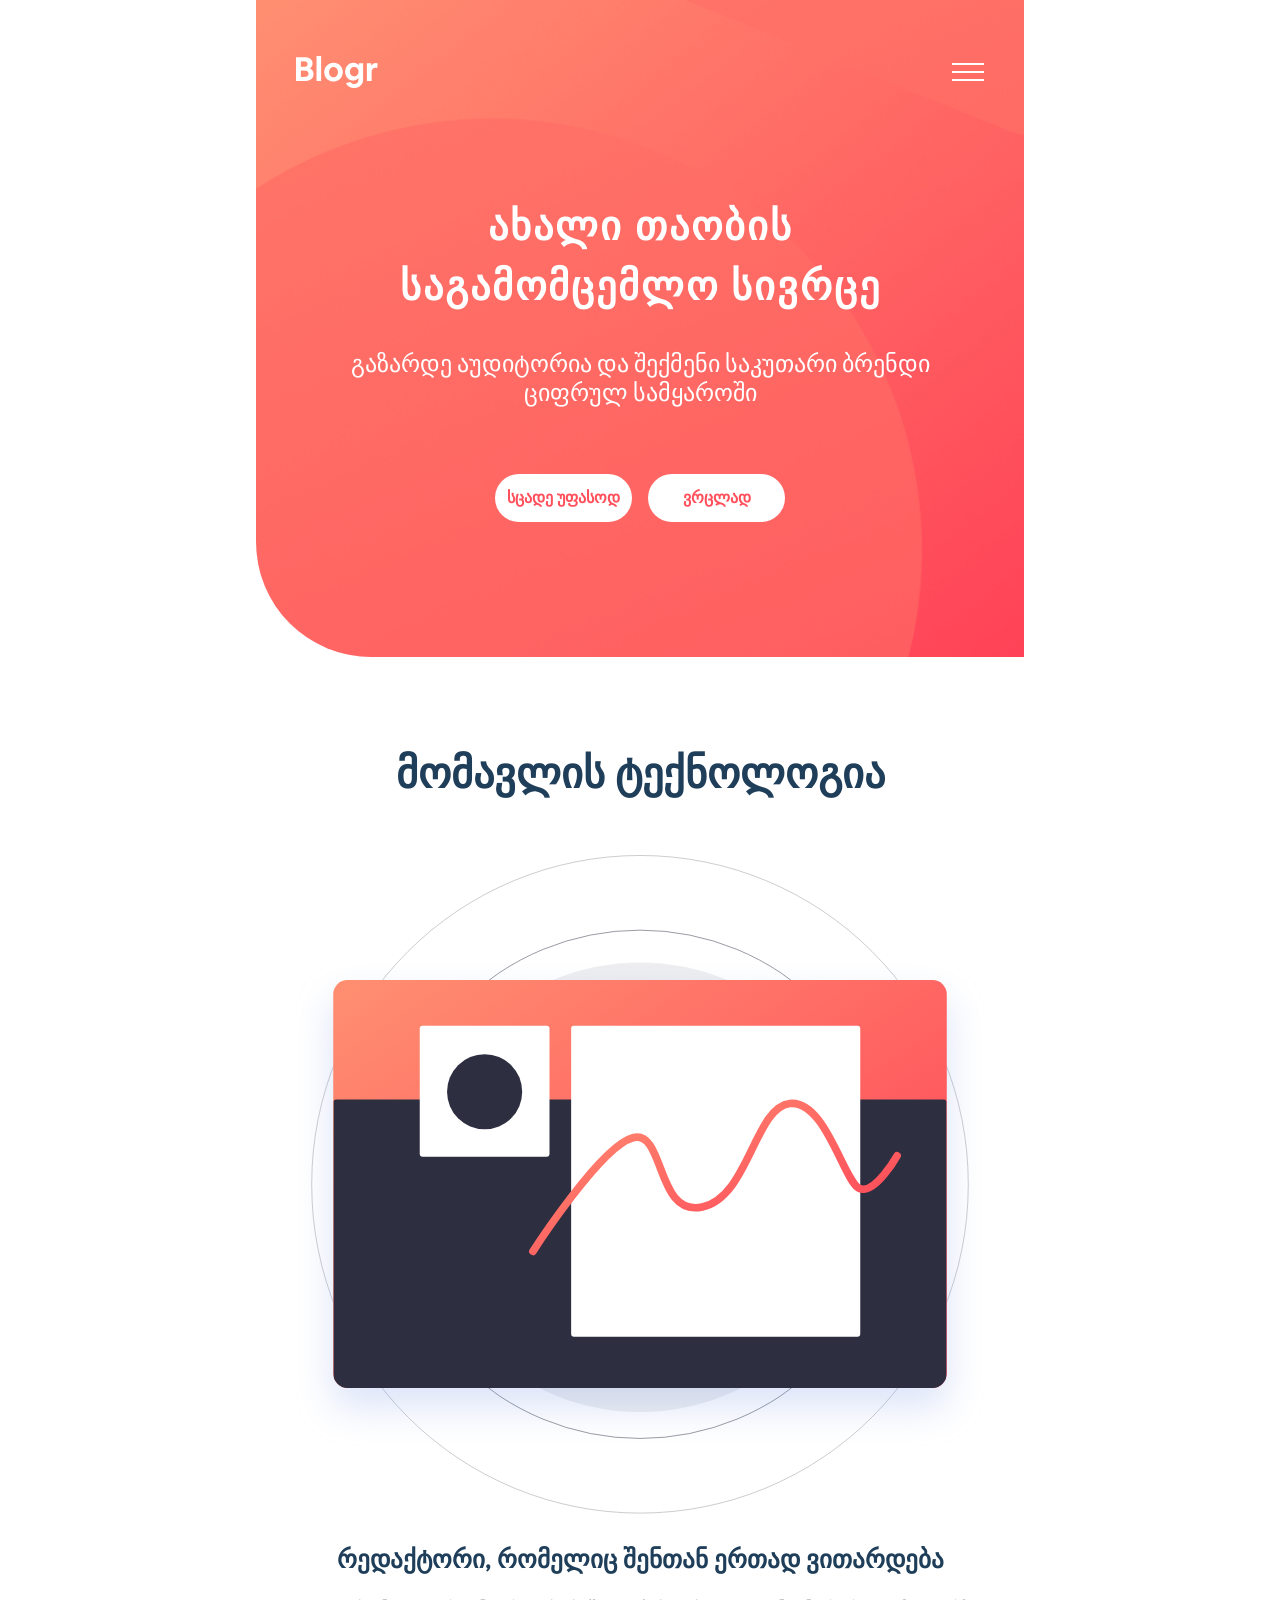
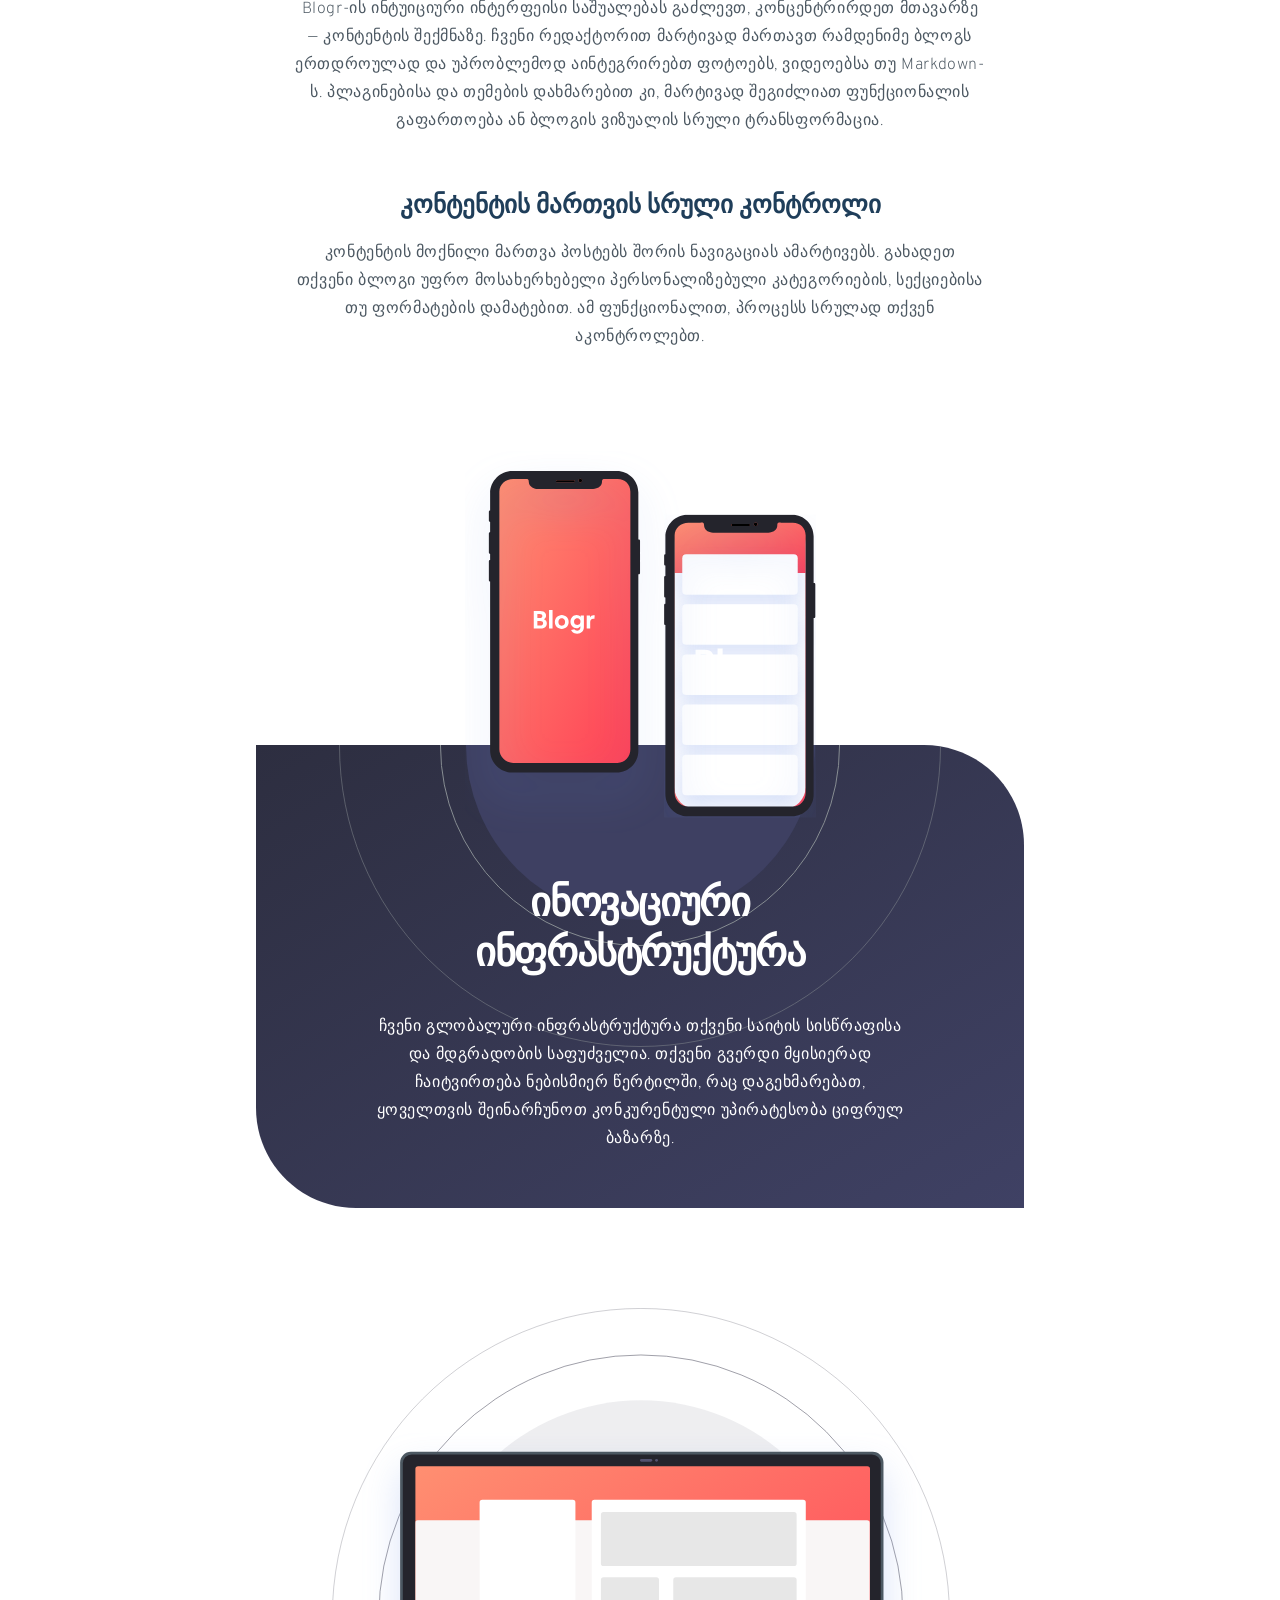
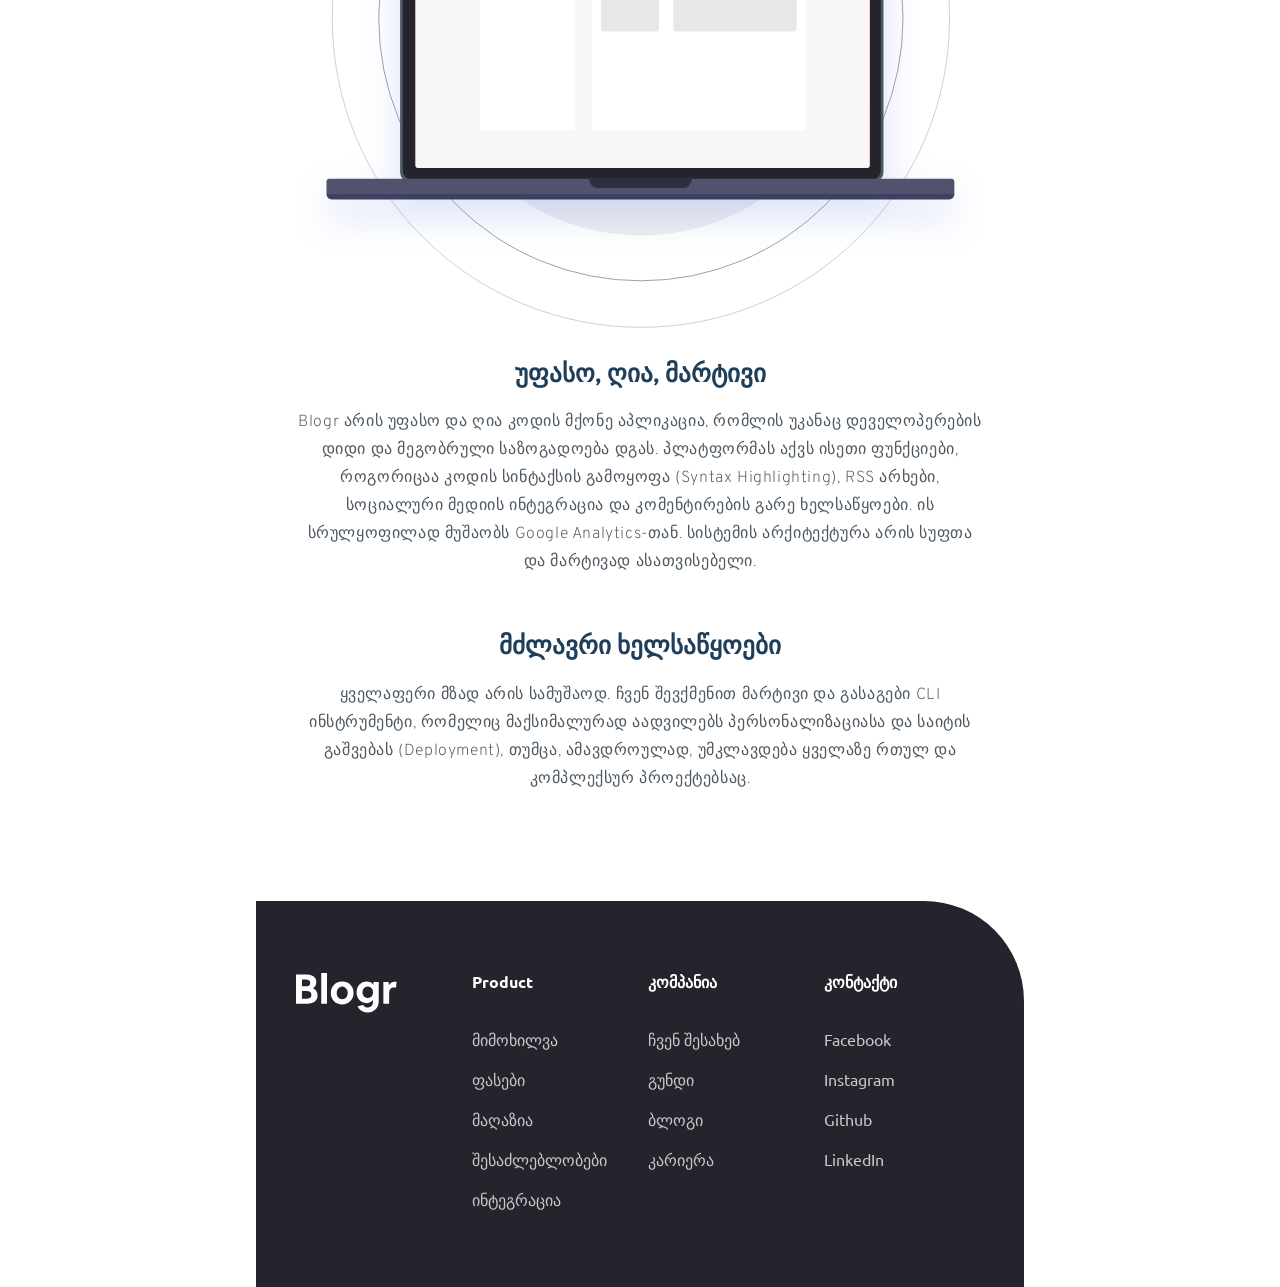
==== index-ka.html @ d5cee941 "check" ====
<!DOCTYPE html>
<html lang="en">

<head>
    <meta charset="UTF-8">
    <meta name="viewport" content="width=device-width, initial-scale=1.0">
    <meta name="author" content="Tengo Kajrishvili">
    <meta name="description" content="Portfolio Project, Frontend Mentor Challenge,Uploaded On Github,Hosted On Vercel">
    <meta name="keywords"
        content="Web Development, HTML, CSS, JavaScript,Portfolio, Frontend Mentor,Project tracking intro component,DBlogr landing page">
    <meta name="robots" content="index, follow">
    <meta name="theme-color" content="#FF3E55">
    <link rel="stylesheet" href="/css/mobile.css">
    <link rel="stylesheet" href="/css/tablet.css">
    <link rel="stylesheet" href="/css/desktop.css">
    <link rel="stylesheet" href="/css/ka.css">
    <link rel="icon" href="./assets/logo-des.png">
    <base href="error.html" target="_blank">
    <title>DBlogr landing page</title>
</head>

<body>
    <div class="burger-menu" id="burger-menu">
        <div class="burger-details">
            <details>
                <summary>Product <img src="/assets/summary-icon.svg" alt="Arrow Icon For Summary"></summary>
                <nav>
                    <ul>
                        <li><a href=""><span>Overview</span></a></li>
                        <li><a href=""><span>Pricing</span></a></li>
                        <li><a href=""><span>Marketplace</span></a></li>
                        <li><a href=""><span>Features</span></a></li>
                        <li><a href=""><span>Integrations</span></a></li>
                    </ul>
                </nav>
            </details>
            <details>
                <summary>Company<img src="/assets/summary-icon.svg" alt="Arrow Icon For Summary"></summary>
                <nav>
                    <ul>
                        <li><a href=""><span>About</span></a></li>
                        <li><a href=""><span>Team</span></a></li>
                        <li><a href=""><span>Blog</span></a></li>
                        <li><a href=""><span>Careers</span></a></li>


                    </ul>
                </nav>
            </details>
            <details>
                <summary>Connect<img src="/assets/summary-icon.svg" alt="Arrow Icon For Summary"></summary>
                <nav>
                    <ul>
                        <li><a href=""><span>Facebook</span></a></li>
                        <li><a href=""><span>Instagram</span></a></li>
                        <li><a href=""><span>Github</span></a></li>
                        <li><a href=""><span>LinkedIn</span></a></li>

                    </ul>
                </nav>
            </details>




        </div>
        <div class="line"></div>

        <form action="error.html" target="_blank" method="get">
            <button>Login</button>
            <button>Sign Up</button>
        </form>
    </div>
    <header>
        <div class="header-nav">
            <img src="/assets/logo-mob-tab.png" alt="Logo for Mobile and Tablet">

            <div class="header-links">

                <details>
                    <summary>Product<img src="/assets/header-summary-icon.svg" alt="Header Summary Icon"></summary>
                    <nav>
                        <ul>
                            <li><a href=""><span>Overview</span></a></li>
                            <li><a href=""><span>Pricing</span></a></li>
                            <li><a href=""><span>Marketplace</span></a></li>
                            <li><a href=""><span>Features</span></a></li>
                            <li><a href=""><span>Integrations</span></a></li>
                        </ul>
                    </nav>
                </details>
                <details>
                    <summary>Product<img src="/assets/header-summary-icon.svg" alt="Header Summary Icon"></summary>
                    <nav>
                        <ul>
                            <li><a href=""><span>About</span></a></li>
                            <li><a href=""><span>Team</span></a></li>
                            <li><a href=""><span>Blog</span></a></li>
                            <li><a href=""><span>Careers</span></a></li>


                        </ul>
                    </nav>
                </details>
                <details>
                    <summary>Product<img src="/assets/header-summary-icon.svg" alt="Header Summary Icon"></summary>
                    <nav>
                        <ul>
                            <li><a href=""><span>Facebook</span></a></li>
                            <li><a href=""><span>Instagram</span></a></li>
                            <li><a href=""><span>Github</span></a></li>
                            <li><a href=""><span>LinkedIn</span></a></li>

                        </ul>
                    </nav>
                </details>

            </div>
            <button class="burger-btn" id="burger-btn"><img src="/assets/burger-icon.png" alt="BUrger Icon"></button>
            <button class="close-btn" id="close-btn"><img src="/assets/close-icon.svg" alt="BUrger Close Icon"></button>
            <form action="error.html" target="_blank" method="get">
                <button>Login</button>
                <button>Sign Up</button>
            </form>
        </div>
        <div class="header-txt">
            <h1>ახალი თაობის საგამომცემლო სივრცე</h1>
            <small>გაზარდე აუდიტორია და შექმენი საკუთარი ბრენდი ციფრულ სამყაროში</small>
            <form action="error.html" target="_blank" method="get">
                <button>სცადე უფასოდ</button>
                <button>ვრცლად</button>

            </form>
        </div>
        <a href="index.html" target="_self"><img class="uk" src="/assets/uk.png" alt="Flag Of U.K."></a>
    </header>











    <section id="section-1">

        <figure>
            <figcaption>მომავლის ტექნოლოგია</figcaption>
            <picture>
                <source srcset="/assets/figure-img-mob.svg" media="(max-width:767px)">
                <source srcset="/assets/figure-img-tab.svg" media="(min-width:768px) and (max-width:1439px)">
                <img src="/assets/figure-img-des.svg" alt="Figure Image For Desktop" loading="eager">

            </picture>
        </figure>
        <article>
            <div class="article-txt">
                <h3>რედაქტორი, რომელიც შენთან ერთად ვითარდება</h3>
                <p>Blogr-ის ინტუიციური ინტერფეისი საშუალებას გაძლევთ, კონცენტრირდეთ მთავარზე — კონტენტის შექმნაზე. ჩვენი
                    რედაქტორით მარტივად მართავთ რამდენიმე ბლოგს ერთდროულად და უპრობლემოდ აინტეგრირებთ ფოტოებს, ვიდეოებსა
                    თუ Markdown-ს. პლაგინებისა და თემების დახმარებით კი, მარტივად შეგიძლიათ ფუნქციონალის გაფართოება ან
                    ბლოგის ვიზუალის სრული ტრანსფორმაცია.</p>

            </div>
            <div class="article-txt">
                <h3>კონტენტის მართვის სრული კონტროლი</h3>
                <p>კონტენტის მოქნილი მართვა პოსტებს შორის ნავიგაციას ამარტივებს. გახადეთ თქვენი ბლოგი უფრო მოსახერხებელი
                    პერსონალიზებული კატეგორიების, სექციებისა თუ ფორმატების დამატებით. ამ ფუნქციონალით, პროცესს სრულად
                    თქვენ აკონტროლებთ.</p>

            </div>

        </article>




    </section>







    <main>
        <picture>
            <source srcset="/assets/mobiles-mob-tab.svg" media="(max-width:1439px)">
            <img src="/assets/mobiles-des.svg" alt="Image Of Mobiles For Desktop">
        </picture>
        <div class="main-txt">
            <h2>ინოვაციური ინფრასტრუქტურა</h2>
            <p>ჩვენი გლობალური ინფრასტრუქტურა თქვენი საიტის სისწრაფისა და მდგრადობის საფუძველია. თქვენი გვერდი მყისიერად
                ჩაიტვირთება ნებისმიერ წერტილში, რაც დაგეხმარებათ, ყოველთვის შეინარჩუნოთ კონკურენტული უპირატესობა ციფრულ
                ბაზარზე.</p>
        </div>



    </main>

    <section class="section-2">

        <figure class="figure-2">

            <picture>
                <source srcset="/assets/figure2-img-mob.svg" media="(max-width:767px)">
                <source srcset="/assets/figure2-img-tab.svg" media="(min-width:768px) and (max-width:1439px)">
                <img src="/assets/figure2-img-des.svg" alt="Figure Image For Desktop" loading="eager">

            </picture>
        </figure>
        <article>
            <div class="article-txt">
                <h3>უფასო, ღია, მარტივი</h3>
                <p>Blogr არის უფასო და ღია კოდის მქონე აპლიკაცია, რომლის უკანაც დეველოპერების დიდი და მეგობრული
                    საზოგადოება დგას. პლატფორმას აქვს ისეთი ფუნქციები, როგორიცაა კოდის სინტაქსის გამოყოფა (Syntax
                    Highlighting), RSS არხები, სოციალური მედიის ინტეგრაცია და კომენტირების გარე ხელსაწყოები. ის
                    სრულყოფილად მუშაობს Google Analytics-თან. სისტემის არქიტექტურა არის სუფთა და მარტივად ასათვისებელი.
                </p>
            </div>
            <div class="article-txt">
                <h3>მძლავრი ხელსაწყოები</h3>
                <p>ყველაფერი მზად არის სამუშაოდ. ჩვენ შევქმენით მარტივი და გასაგები CLI ინსტრუმენტი, რომელიც
                    მაქსიმალურად აადვილებს პერსონალიზაციასა და საიტის გაშვებას (Deployment), თუმცა, ამავდროულად,
                    უმკლავდება ყველაზე რთულ და კომპლექსურ პროექტებსაც.</p>
            </div>

        </article>




    </section>


    <footer>
        <div class="footer-nav">
            <img src="/assets/footer-logo.svg" alt="Logo For Footer">
            <div class="nav">
                <h4>Product</h4>
                <nav>
                    <ul>
                        <li><a href=""> <span>მიმოხილვა</span></a></li>
                        <li><a href=""><span>ფასები</span></a></li>
                        <li><a href=""><span>მაღაზია</span></a></li>
                        <li><a href=""><span>შესაძლებლობები</span></a></li>
                        <li><a href=""><span>ინტეგრაცია</span></a></li>
                    </ul>
                </nav>


            </div>
            <div class="nav">
                <h4>კომპანია</h4>
                <nav>
                    <ul>
                        <li><a href=""> <span>ჩვენ შესახებ</span></a></li>
                        <li><a href=""><span>გუნდი</span></a></li>
                        <li><a href=""><span>ბლოგი</span></a></li>
                        <li><a href=""><span>კარიერა</span></a></li>

                    </ul>
                </nav>


            </div>
            <div class="nav">
                <h4>კონტაქტი</h4>
                <nav>
                    <ul>
                        <li><a href=""> <span>Facebook</span></a></li>
                        <li><a href=""><span>Instagram</span></a></li>
                        <li><a href=""><span>Github</span></a></li>
                        <li><a href=""><span>LinkedIn</span></a></li>
                    </ul>
                </nav>


            </div>





        </div>

    </footer>










    <script src="/main.js"></script>
</body>

</html>
---- css/mobile.css ----
@import url('https://fonts.googleapis.com/css2?family=Overpass:ital,wght@0,100..900;1,100..900&family=Ubuntu:ital,wght@0,300;0,400;0,500;0,700;1,300;1,400;1,500;1,700&display=swap');

:root {
    --h1-color: #FFFFFF;
    --small-color: #FFFFFF;
    --button-font-color: #FF505C;
    --button-bg: #FFFFFF;
    --button-active-color: #FFFFFF;
    --figcaption-color: #1F3E5A;
    --h3-color: #1F3E5A;
    --p-color: #4C5862;
    --h2-color: #FFFFFF;
    --footer-bg: #24242C;
    --h4-color: #FFFFFF;
    --footer-span-color: #FFFFFF;
    --burger-menu-bg: #FFFFFF;
    --burger-menu-nav-bg: #E7E7E7;
    --burger-menu-a-color: #1F3E5A;
    --burger-menu-summary-color: #1F3E5A;
    --line-bg: #E7E7E7;
    --burger-form-button-bg:linear-gradient(#FF8F71,#FF3E55);
    --burger-form-button-font-color:#FFFFFF;
    --header-summary-color:#FFFFFF;



}


* {
    margin: 0;
    padding: 0;
    box-sizing: border-box;
}

body {
    user-select: none;
    overflow-x: hidden;
    overflow-y: auto;
    font-family: "Overpass", sans-serif;
    text-align: center;
    scroll-behavior: smooth;
    position: relative;





}

img {
    display: block;
    object-fit: cover;
    max-width: 100%;
    height: auto;

}

div {
    max-width: 100%;
}

header {
    width: 100%;
    max-width: 430px;
    padding: 56px 11px 154px 16px;
    background-image: url(/assets/header-bg-mob.png);
    background-size: cover;
    background-repeat: no-repeat;
    margin: 0 auto;
    border-radius: 0 0 0 115px;

}

.header-nav {
    display: flex;
    justify-content: space-between;
    align-items: center;
    margin-bottom: 96px;
    position: relative;

}

button {
    background: transparent;
    border: none;
    font-family: "Ubuntu", sans-serif;
    font-size: 16px;
    line-height: 115%;
    font-weight: 700;
    color: var(--button-font-color);
    cursor: pointer;


}

.header-txt {
    /* border: 1px solid red; */
    display: grid;
    gap: 24px;
    margin-top: 96px;
    max-width: 348px;
    margin: 0 auto;

}

h1 {
    font-size: 40px;
    letter-spacing: -1.2px;
    font-weight: 600;
    color: var(--h1-color);
    line-height: 125%;
}

small {
    line-height: 125%;
    font-weight: 200;
    font-size: 20px;
    color: var(--small-color);
    margin-bottom: 40px;
}

form {
    margin-top: 40px;
    width: 290px;
    display: flex;
    gap: 16px;
    margin: 0 auto;
}

form button {
    background: var(--button-bg);
    width: 137px;
    height: 48px;
    border-radius: 28px;
}

form button:active {
    background: transparent;
    border: 1px solid white;
    color: var(--button-active-color);
    box-shadow: 0 4px 4px 0 rgba(0, 0, 0, 0.25);
}

section {
    /* border: 1px solid red; */
    max-width: 430px;
    margin: 100px auto 0 auto;
    display: flex;
    flex-direction: column;
    gap: 56px;
    padding: 0 24.5px;
}

figcaption {
    font-size: 28px;
    line-height: 100%;
    color: var(--figcaption-color);
    margin-bottom: 56px;
    font-weight: 600;
}

article {
    /* border: 1px solid green; */
    display: grid;
    gap: 56px;
}

.article-txt {
    display: grid;
    gap: 16px;
}

h3 {
    color: var(--h3-color);
    font-size: 28px;
    line-height: 100%;
}

p {
    color: var(--p-color);
    line-height: 175%;
    font-size: 16px;
    font-weight: 200;
    letter-spacing: 0.6px;
}

main {
    /* border: 1px solid red; */
    margin: 100px auto 0 auto;
    padding: 0 24px 103px 24px;
    background-image: url(/assets/main-bg-mob.svg);
    background-repeat: no-repeat;
    background-size: cover;
    width: 100%;
    max-width: 430px;
}

.main-txt {

    width: 328px;
    margin: 48px auto 0 auto;

}

h2 {
    color: var(--h2-color);
    line-height: 125%;
    letter-spacing: -1.2px;
    font-size: 40px;
    font-weight: 600;
}

h2+p {
    color: white;
    margin-top: 32px;
}

footer {
    background-color: var(--footer-bg);
    padding: 72px 24px;
    margin: 108px auto 0 auto;
    width: 100%;
    max-width: 430px;
    border-radius: 0 100px 0 0;

}

.footer-nav {
    margin: 0 auto;
}

.footer-nav,
.nav {
    display: flex;
    flex-direction: column;
    justify-content: center;
    align-items: center;
    /* border: 1px solid red; */
}

.footer-nav img {
    margin-bottom: 72px;
}

h4,
a,
summary {
    font-family: "Ubuntu", sans-serif;

}

h4 {
    font-size: 16px;
    line-height: 115%;
    font-weight: 700;
    color: var(--h4-color);
}

.nav {
    gap: 32px;
    margin-top: 48px;
}

a {
    text-decoration: none;
    display: block;
}

ul {
    list-style-type: none;
    display: flex;
    flex-direction: column;
    gap: 8px;
}

footer span {
    line-height: 200%;
    font-size: 16px;
    font-weight: 400;
    color: var(--footer-span-color);
    opacity: 75%;
}


/*burger menuuuuuuuuuuu */
.close-btn {
    position: absolute;
    right: 0;
   display: none;
}

.burger-menu {

    padding: 32px 24px;
    width: 100%;
    max-width: 340px;
    border-radius: 5px;
    background-color: var(--burger-menu-bg);
    position: fixed;
    inset: 0;
    left: 50%;
    transform: translateX(-50%);
    top: 125px;
    box-shadow: 0 4px 4px 0 rgba(0, 0, 0, 0.25);
opacity: 0;
transition: 1s ease-in-out;
overflow-y: auto;



}

.burger-details,
details {
    /* border: 1px solid red; */
    display: flex;
    flex-direction: column;
    gap: 32px;
}


summary {
    list-style-type: none;
    display: flex;
    align-items: center;
    justify-content: center;
    opacity: 0.75;
    cursor: pointer;


}

.burger-menu summary {

    gap: 16px;
}

.burger-menu nav {
    background-color: var(--burger-menu-nav-bg);
    box-shadow: 0 4px 4px 0 rgba(0, 0, 0, 0.25);
    width: 100%;
    border-radius: 5px;
    padding: 19px 97px;

}

.burger-menu ul {
    margin: 0 auto;
}

.burger-menu a {
    color: var(--burger-menu-a-color);
    font-size: 16px;
    line-height: 200%;
    font-weight: 400;
}

.burger-menu summary {
    color: var(--burger-menu-summary-color);
    font-size: 16px;
    line-height: 115%;
    font-weight: 700;
}

details[open] summary {
    opacity: 1;
}
.line{
    width: 100%;
    height: 1px;
    background-color: var(--line-bg);
}
.burger-menu form{
    display: flex;
    flex-direction: column;
    gap: 24px;
    margin: 24px auto 40px auto;
    max-width: 137px;
}
.burger-menu form button{
    height: 48px;
    background:var(--burger-form-button-bg);
    color: var(--burger-form-button-font-color);
    font-size: 16px;
    line-height: 115%;
}
.burger-menu form button:active{
    background: transparent;
    color: black;
}
.show-burger-menu{
    opacity: 1;
    

}
.show-close-btn{
    display: block;
}
.hide-burger-btn{
    display: none;
}
.no-scroll{
    overflow: hidden;
}
 details[open] summary img {
    transform: rotate(180deg);
    transition: transform 0.3s ease-in-out;
}
/*///////////////////////*/
.header-links,.header-nav form{
    display: none;
}
.geo,.uk{
        position: absolute;
        top: 65px;
        right: 50px;
        width: 50px;
        display: none;
    }
---- css/tablet.css ----
@media(min-width:768px){
    
    
    header{
        max-width: 768px;
        background-image: url(/assets/header-bg-tab.png);
        padding: 56px 40px 135px 40px;
    }
    .header-nav{
        margin-bottom: 112px;
    }
    .header-txt{
        max-width: 581px;
        gap: 32px;
    }
    h1{
        font-size: 64px;
    }
    small{
        margin-bottom: 32px;
    }
 section{
    max-width: 768px;
    padding: 0 39px;
    gap: 32px;
 }
main{
    max-width: 768px;
    background-image: url(/assets/main-bg-tab.svg);
    border-radius: 0 100px 0 0;
padding: 0 40px 55px 40px;
background-size: unset;
background-position: bottom;
}
main img{
 margin: 0 auto;
}
.main-txt{
    width: 688px;
    padding: 0 74px;
}
footer{
    max-width: 768px;
    padding: 72px 40px;
}
.footer-nav{
    text-align: left;
    display: grid;
    grid-template-columns: repeat(4,1fr);
    column-gap: 16px;
    align-items: start;
}
.nav{
    margin: 0;
    align-items: start;
}
.burger-menu{
    max-width: 768px;
    padding: 32px 24px 82px 24px;
}
.burger-menu form{
 flex-direction: row;
 align-items: center;
 max-width: 236px;
}
    
}
---- css/desktop.css ----
@media(min-width:1440px) {

    body {
        text-align: left;
    }

    header {
        background-image: url(/assets/header-bg-des.png);
        max-width: 100vw;
        padding: 59px 164px 156px 164px;

    }

    .header-nav {
        margin-bottom: 120px;
    }

    .header-txt {
        max-width: 920px;
        text-align: center;

    }

    h1 {
        line-height: 100%;
        letter-spacing: -2px;
        font-size: 64px;
    }

    small {
        margin-bottom: 48px;
    }

    section {
        padding: 80px 0 0 0;
        margin-top: 71px;
        max-width: 100vw;
        display: grid;
        grid-template-columns: repeat(2, 1fr);
        column-gap: 45px;


    }

    figure {
        height: 882px;
        order: 2;
        justify-self: end;
        /* border: 1px solid green; */

    }

    figcaption {
        position: absolute;
        left: 50%;
        transform: translateX(-50%);
    }

    article {
        padding: 219px 0 219px 165px;

    }

    .article-txt {
        max-width: 540px;
        text-align: left;

    }

    main {
        background-image: url(/assets/main-bg-des.svg);
        max-width: 100%;
        border-radius: 0 100px 0 100px;
        display: grid;
        grid-template-columns: repeat(2, 1fr);
        column-gap: 98px;
        background-size: 100% auto;
        padding: 0 10%;

    }

    .main-txt {
        margin-top: 160px;
    }

    main img {
        margin: 0 0 100px 0;
    }

    .section-2 {
        padding-right: 5%;
        column-gap: 35px;
        /* border: 1px solid red; */
        /* padding: 0; */
    }

    .figure-2 {
        order: -1;
        width: 100%;
    }

    footer {
        max-width: 100%;
    }

    .footer-nav {
        max-width: 90%;
        column-gap: 32px;
    }

    .nav {
        max-width: 255px;
    }

    .burger-menu,
    .burger-btn {
        display: none;
    }

    footer a:hover {

        transform: translateY(-5px);
        transition: 0.3s;


    }

    footer a:active span {

        border-bottom: 1px solid white;
    }

    button:hover {
        transform: translateY(-5px);
        transition: 0.3s;
    }

    .header-nav {
        border: 1px solid green;
        justify-content: unset;
        height: 48px;
        position: relative;

    }

    .header-links,
    .header-nav form {
        display: flex;
    }

    .header-links {
        border: 1px solid red;
        display: flex;
        gap: 64px;
        margin-left: 64px;
        position: absolute;
        left: 64px;
        top: 0;

    }

    .header-links summary {
        gap: 16px;
        color: var(--header-summary-color);
        font-size: 16px;
        line-height: 115%;
        font-weight: 700;
    }

    .header-links nav {
        background-color: white;
        box-shadow: 0 4px 4px 0 rgba(0, 0, 0, 0.25);
        border-radius: 5px;
        padding: 24px 57px 24px 24px;
    }

    .header-links span {

        color: #2D2E40;

    }

    .header-nav form {
        position: absolute;
        right: 0;
        top: 0;
    }

    .header-nav form button {
        background-color: #FF7B86;

        color: white;
    }

    .header-nav form button:active {
        background: transparent;
    }

    .header-links nav a:hover {

        transform: scale(1.1);
    }

    .header-links nav a:active span {

        color: green;
    }
    .geo,.uk{
        position: absolute;
        top: 65px;
        right: 50px;
        width: 50px;
        display: flex;
    }
}
---- css/ka.css ----
h1{
    font-size: 30px;
    letter-spacing: 2px;
    line-height: 150%;
}
figcaption{
    font-size: 25px;
}
h3{
    font-size: 25px;
    line-height: 130%;
}

















@media(min-width:768px){
    h1{
        font-size: 40px;
    }
    small{
        font-size: 24px;
        line-height: 120%;
    }
    figcaption{
        font-size: 42px;
    }
}














@media(min-width:1440px){
    h1{
        font-size: 48px;
    }
    h2{
        text-align: center;
    }
}
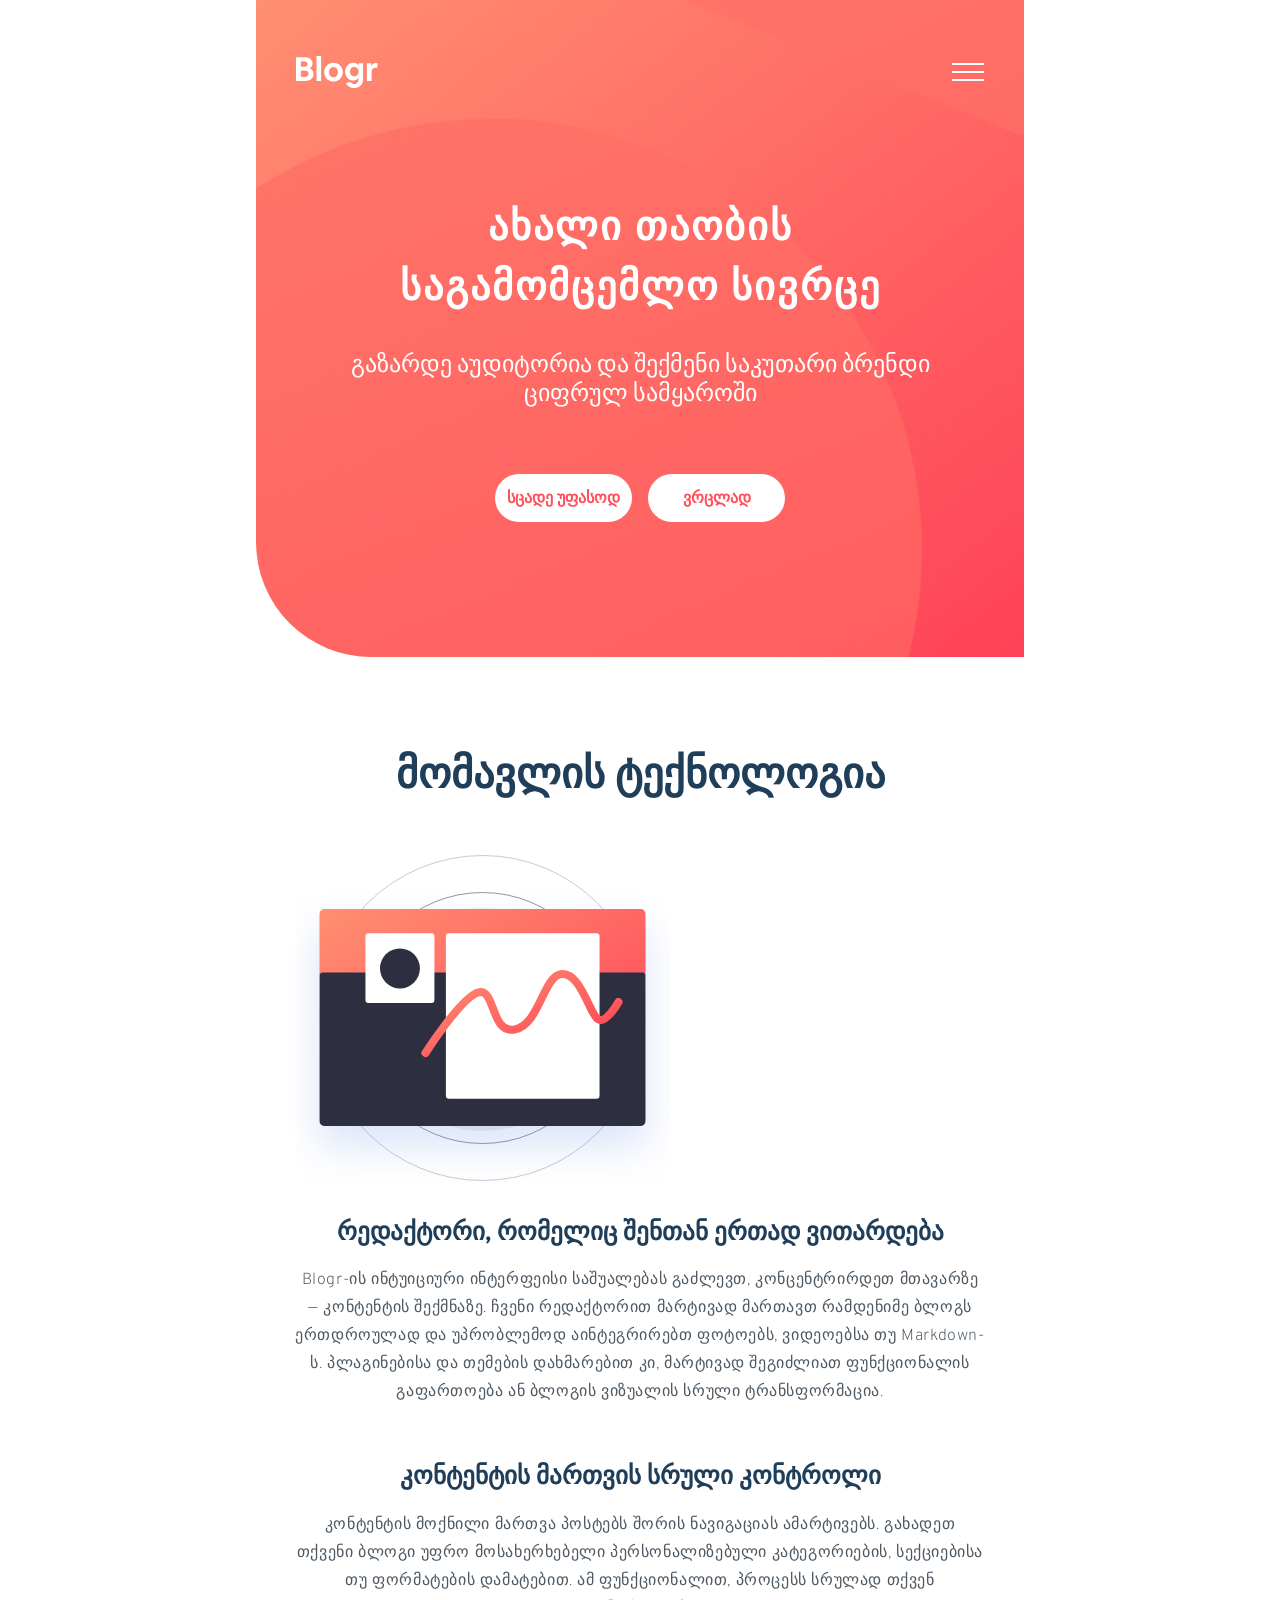
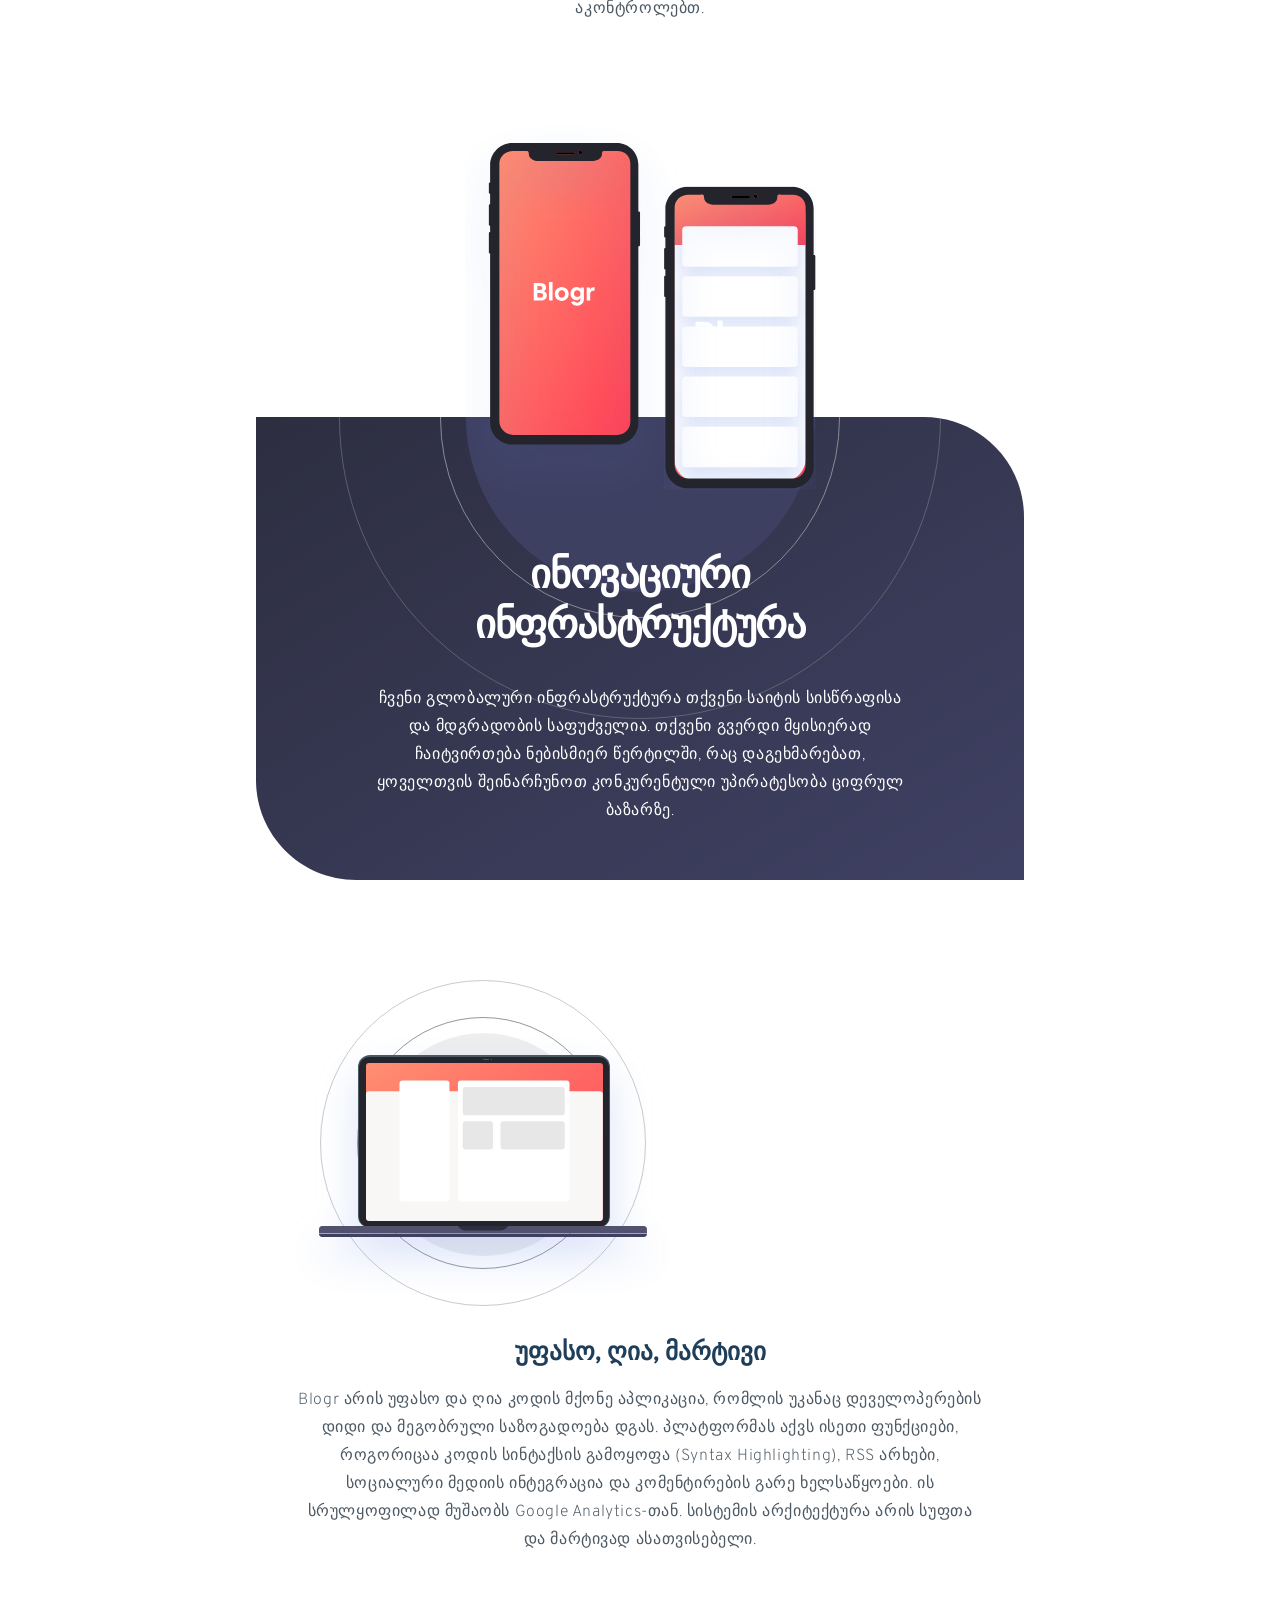
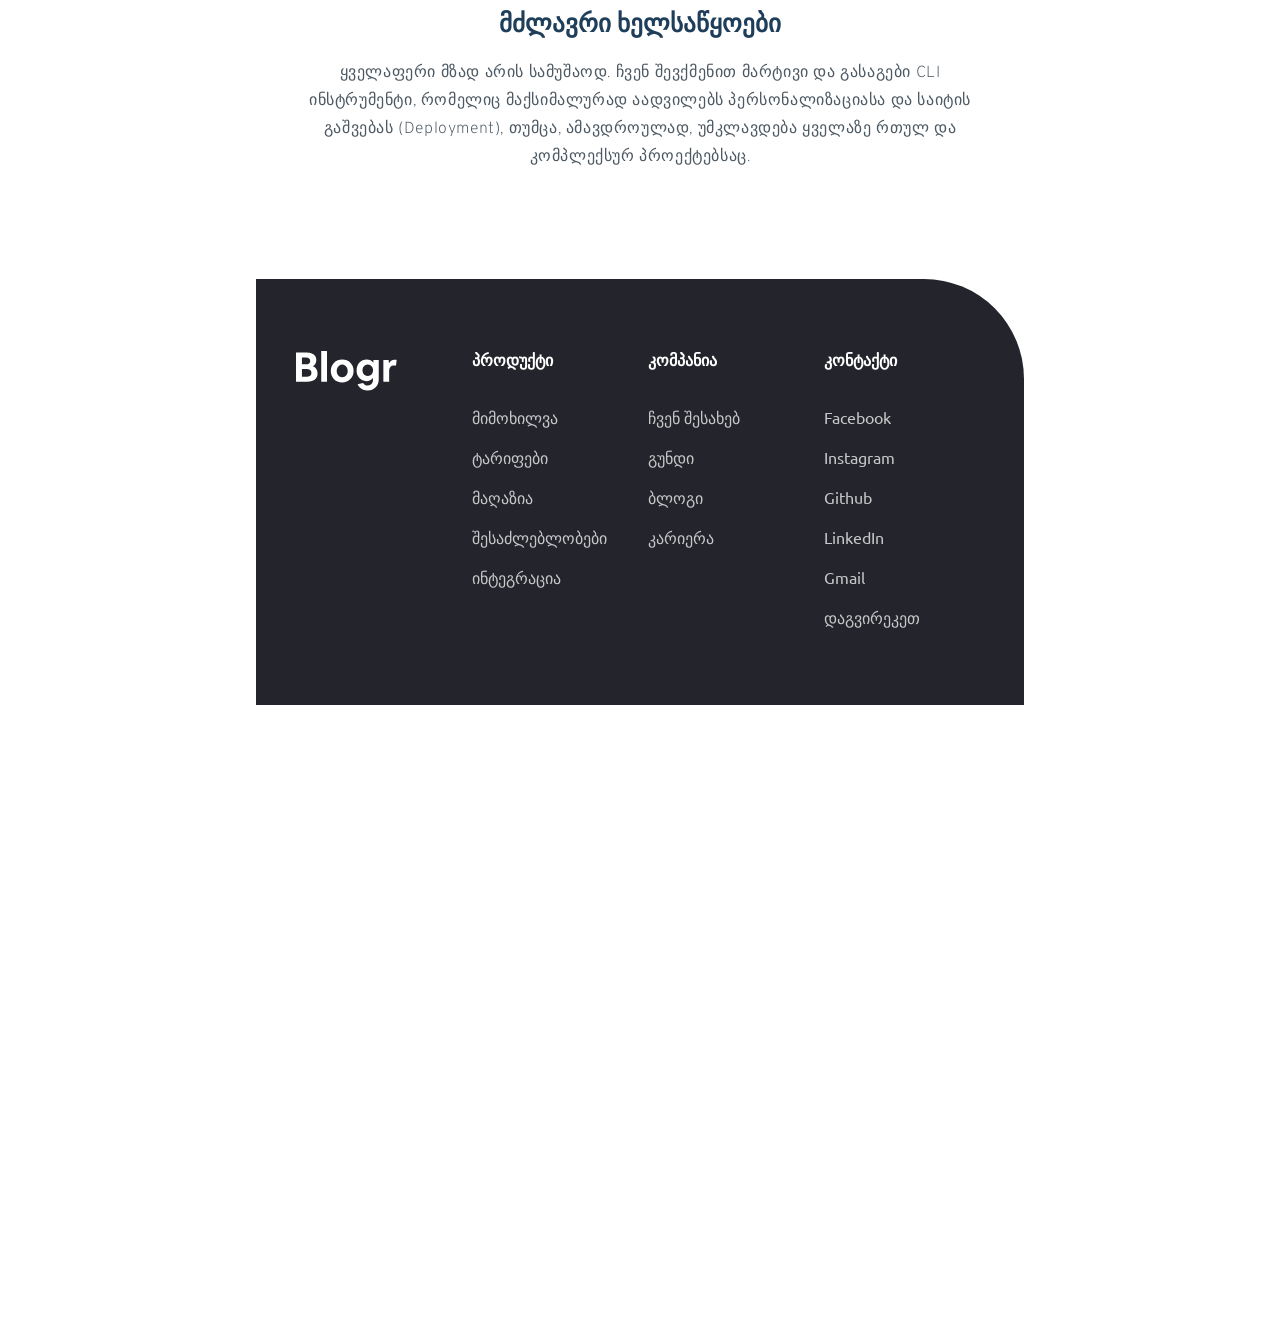
==== commit 704a1fea: "check" ====
--- a/index-ka.html
+++ b/index-ka.html
@@ -23,38 +23,41 @@
     <div class="burger-menu" id="burger-menu">
         <div class="burger-details">
             <details>
-                <summary>Product <img src="/assets/summary-icon.svg" alt="Arrow Icon For Summary"></summary>
-                <nav>
-                    <ul>
-                        <li><a href=""><span>Overview</span></a></li>
-                        <li><a href=""><span>Pricing</span></a></li>
-                        <li><a href=""><span>Marketplace</span></a></li>
-                        <li><a href=""><span>Features</span></a></li>
-                        <li><a href=""><span>Integrations</span></a></li>
+                <summary>პროდუქტი<img src="/assets/summary-icon.svg" alt="Arrow Icon For Summary"></summary>
+                <nav>
+                    <ul>
+                        <li><a href=""><span>მიმოხილვა</span></a></li>
+                        <li><a href=""><span>ტარიფები</span></a></li>
+                        <li><a href=""><span>მაღაზია</span></a></li>
+                        <li><a href=""><span>შესაძლებლობები</span></a></li>
+                        <li><a href=""><span>ინტეგრაცია</span></a></li>
                     </ul>
                 </nav>
             </details>
             <details>
-                <summary>Company<img src="/assets/summary-icon.svg" alt="Arrow Icon For Summary"></summary>
-                <nav>
-                    <ul>
-                        <li><a href=""><span>About</span></a></li>
-                        <li><a href=""><span>Team</span></a></li>
-                        <li><a href=""><span>Blog</span></a></li>
-                        <li><a href=""><span>Careers</span></a></li>
+                <summary>კომპანია<img src="/assets/summary-icon.svg" alt="Arrow Icon For Summary"></summary>
+                <nav>
+                    <ul>
+                        <li><a href=""><span>ჩვენ შესახებ</span></a></li>
+                        <li><a href=""><span>გუნდი</span></a></li>
+                        <li><a href=""><span>ბლოგი</span></a></li>
+                        <li><a href=""><span>კარიერა</span></a></li>
 
 
                     </ul>
                 </nav>
             </details>
             <details>
-                <summary>Connect<img src="/assets/summary-icon.svg" alt="Arrow Icon For Summary"></summary>
-                <nav>
-                    <ul>
-                        <li><a href=""><span>Facebook</span></a></li>
-                        <li><a href=""><span>Instagram</span></a></li>
+                <summary>კონტაქტი<img src="/assets/summary-icon.svg" alt="Arrow Icon For Summary"></summary>
+                <nav>
+                    <ul>
+                        <li><a href="https://www.facebook.com/tengizi1233"><span>Facebook</span></a></li>
+                        <li><a href="https://www.instagram.com/tengo_xredman/"><span>Instagram</span></a></li>
                         <li><a href=""><span>Github</span></a></li>
                         <li><a href=""><span>LinkedIn</span></a></li>
+                                                <li><a href="https://mail.google.com/mail/?view=cm&fs=1&to=tengoyajrishvili@gmail.com&su=Hello&body=This%20is%20the%20message" target="_blank"><span>Gmail</span></a></li>
+                            <a href="tel:+995577305982"><span>დაგვირეკეთ</span></a>
+
 
                     </ul>
                 </nav>
@@ -67,8 +70,8 @@
         <div class="line"></div>
 
         <form action="error.html" target="_blank" method="get">
-            <button>Login</button>
-            <button>Sign Up</button>
+            <button>შესვლა</button>
+            <button>რეგისტრაცია</button>
         </form>
     </div>
     <header>
@@ -78,38 +81,41 @@
             <div class="header-links">
 
                 <details>
-                    <summary>Product<img src="/assets/header-summary-icon.svg" alt="Header Summary Icon"></summary>
+                    <summary>პროდუქტი<img src="/assets/header-summary-icon.svg" alt="Header Summary Icon"></summary>
                     <nav>
                         <ul>
-                            <li><a href=""><span>Overview</span></a></li>
-                            <li><a href=""><span>Pricing</span></a></li>
-                            <li><a href=""><span>Marketplace</span></a></li>
-                            <li><a href=""><span>Features</span></a></li>
-                            <li><a href=""><span>Integrations</span></a></li>
+                            <li><a href=""><span>მიმოხილვა</span></a></li>
+                            <li><a href=""><span>ტარიფები</span></a></li>
+                            <li><a href=""><span>მაღაზია</span></a></li>
+                            <li><a href=""><span>შესაძლებლობები</span></a></li>
+                            <li><a href=""><span>ინტეგრაცია</span></a></li>
                         </ul>
                     </nav>
                 </details>
                 <details>
-                    <summary>Product<img src="/assets/header-summary-icon.svg" alt="Header Summary Icon"></summary>
+                    <summary>კომპანია<img src="/assets/header-summary-icon.svg" alt="Header Summary Icon"></summary>
                     <nav>
                         <ul>
-                            <li><a href=""><span>About</span></a></li>
-                            <li><a href=""><span>Team</span></a></li>
-                            <li><a href=""><span>Blog</span></a></li>
-                            <li><a href=""><span>Careers</span></a></li>
+                            <li><a href=""><span>ჩვენ შესახებ</span></a></li>
+                            <li><a href=""><span>გუნდი</span></a></li>
+                            <li><a href=""><span>ბლოგი</span></a></li>
+                            <li><a href=""><span>კარიერა</span></a></li>
 
 
                         </ul>
                     </nav>
                 </details>
                 <details>
-                    <summary>Product<img src="/assets/header-summary-icon.svg" alt="Header Summary Icon"></summary>
+                    <summary>კონტაქტი<img src="/assets/header-summary-icon.svg" alt="Header Summary Icon"></summary>
                     <nav>
                         <ul>
-                            <li><a href=""><span>Facebook</span></a></li>
-                            <li><a href=""><span>Instagram</span></a></li>
+                            <li><a href="https://www.facebook.com/tengizi1233"><span>Facebook</span></a></li>
+                            <li><a href="https://www.instagram.com/tengo_xredman/"><span>Instagram</span></a></li>
                             <li><a href=""><span>Github</span></a></li>
                             <li><a href=""><span>LinkedIn</span></a></li>
+                                                    <li><a href="https://mail.google.com/mail/?view=cm&fs=1&to=tengoyajrishvili@gmail.com&su=Hello&body=This%20is%20the%20message" target="_blank"><span>Gmail</span></a></li>
+
+                            <a href="tel:+995577305982"><span>დაგვირეკეთ</span></a>
 
                         </ul>
                     </nav>
@@ -119,8 +125,8 @@
             <button class="burger-btn" id="burger-btn"><img src="/assets/burger-icon.png" alt="BUrger Icon"></button>
             <button class="close-btn" id="close-btn"><img src="/assets/close-icon.svg" alt="BUrger Close Icon"></button>
             <form action="error.html" target="_blank" method="get">
-                <button>Login</button>
-                <button>Sign Up</button>
+                <button>შესვლა</button>
+                <button>რეგისტრაცია</button>
             </form>
         </div>
         <div class="header-txt">
@@ -241,11 +247,11 @@
         <div class="footer-nav">
             <img src="/assets/footer-logo.svg" alt="Logo For Footer">
             <div class="nav">
-                <h4>Product</h4>
+                <h4>პროდუქტი</h4>
                 <nav>
                     <ul>
                         <li><a href=""> <span>მიმოხილვა</span></a></li>
-                        <li><a href=""><span>ფასები</span></a></li>
+                        <li><a href=""><span>ტარიფები</span></a></li>
                         <li><a href=""><span>მაღაზია</span></a></li>
                         <li><a href=""><span>შესაძლებლობები</span></a></li>
                         <li><a href=""><span>ინტეგრაცია</span></a></li>
@@ -272,10 +278,13 @@
                 <h4>კონტაქტი</h4>
                 <nav>
                     <ul>
-                        <li><a href=""> <span>Facebook</span></a></li>
-                        <li><a href=""><span>Instagram</span></a></li>
+                        <li><a href="https://www.facebook.com/tengizi1233"> <span>Facebook</span></a></li>
+                        <li><a href="https://www.instagram.com/tengo_xredman/"><span>Instagram</span></a></li>
                         <li><a href=""><span>Github</span></a></li>
                         <li><a href=""><span>LinkedIn</span></a></li>
+                                                <li><a href="https://mail.google.com/mail/?view=cm&fs=1&to=tengoyajrishvili@gmail.com&su=Hello&body=This%20is%20the%20message" target="_blank"><span>Gmail</span></a></li>
+                            <a href="tel:+995577305982"><span>დაგვირეკეთ</span></a>
+
                     </ul>
                 </nav>
 
--- a/css/tablet.css
+++ b/css/tablet.css
@@ -63,5 +63,8 @@
  align-items: center;
  max-width: 236px;
 }
+.burger-menu form button{
+    padding: 16px;
+}
     
 }
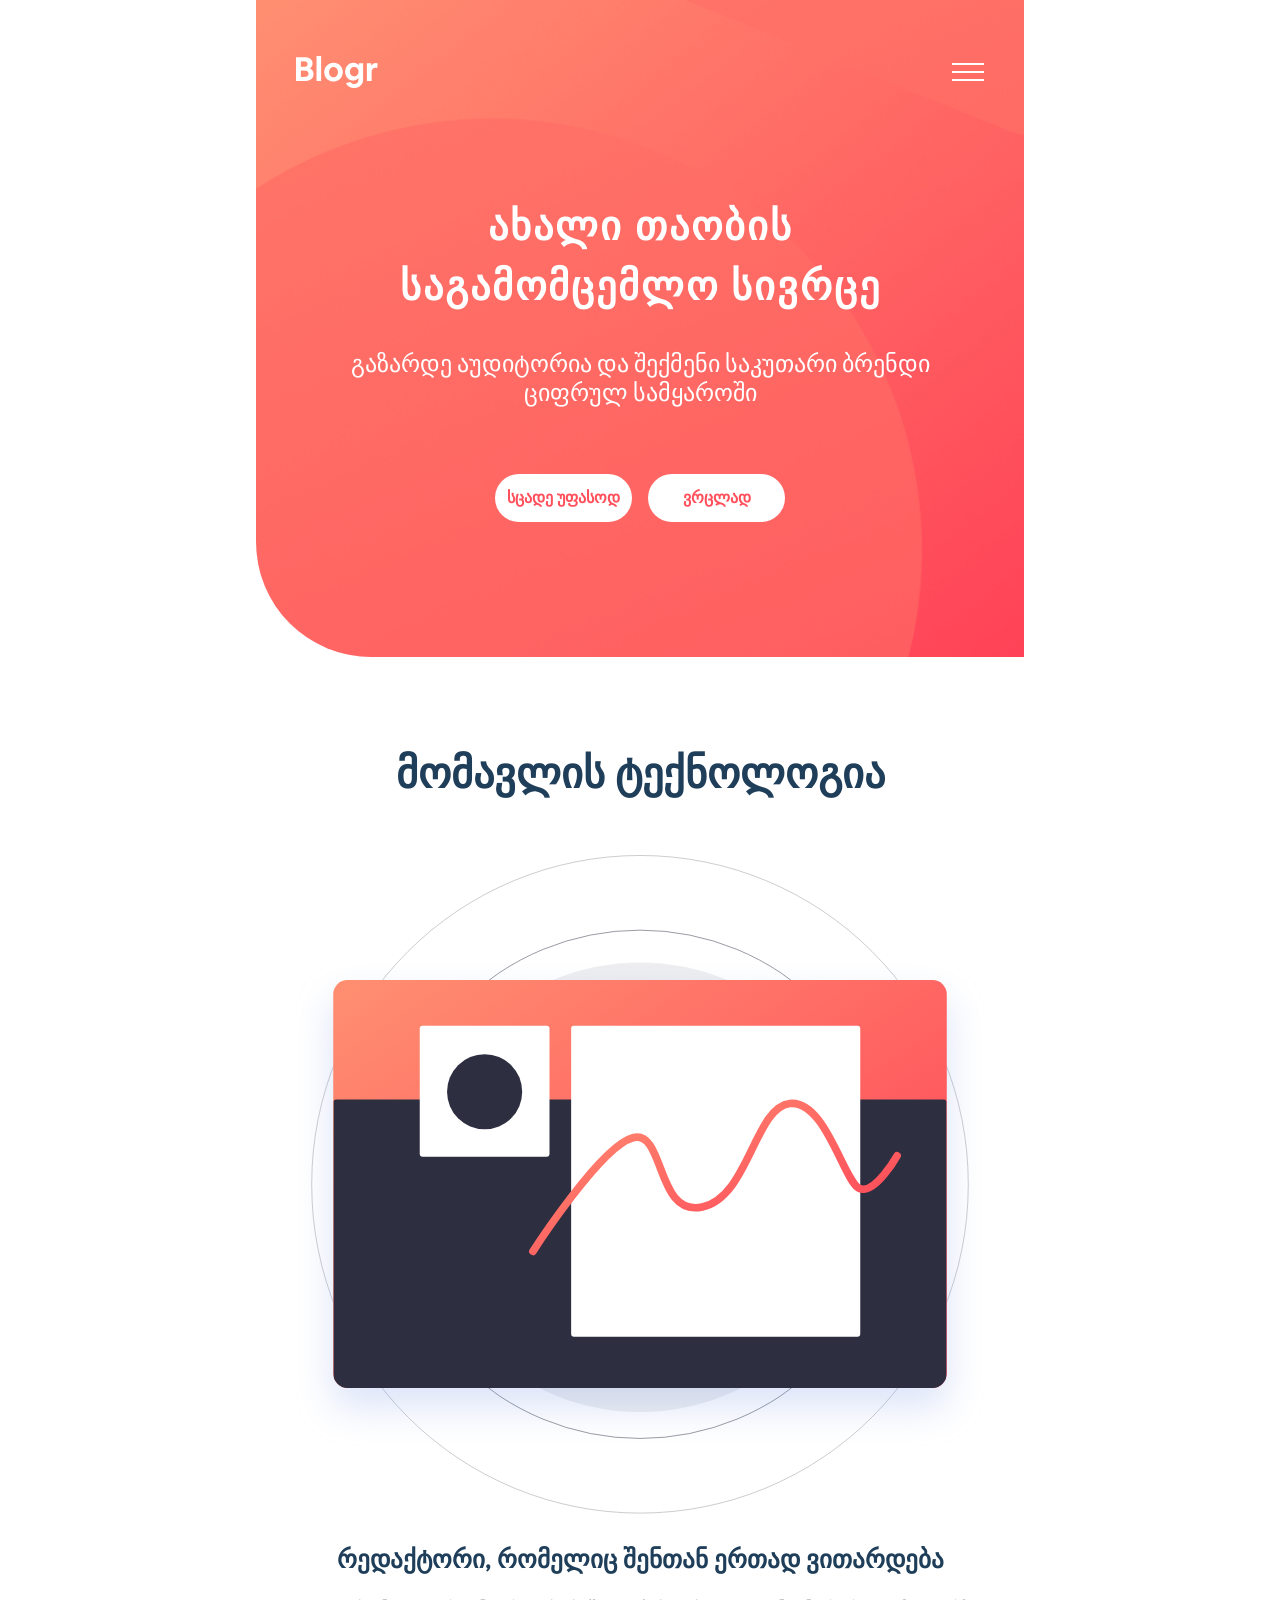
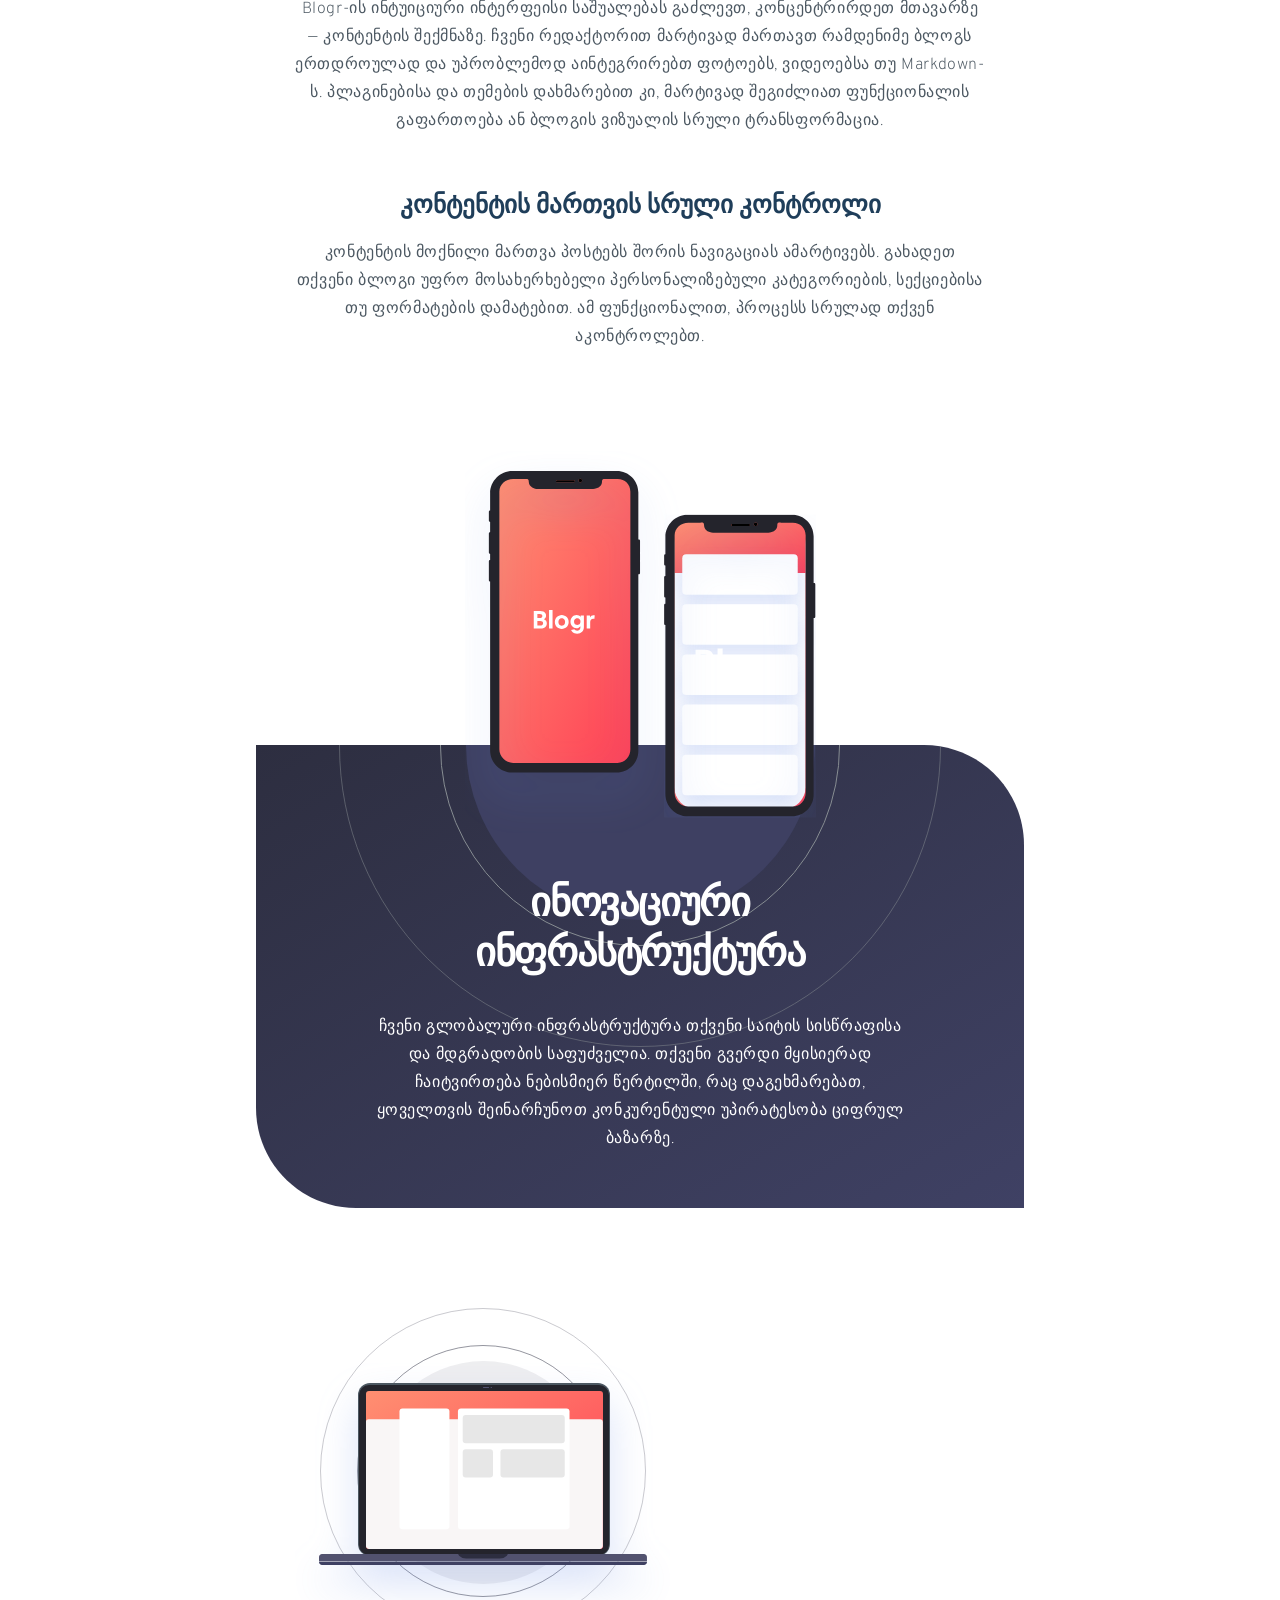
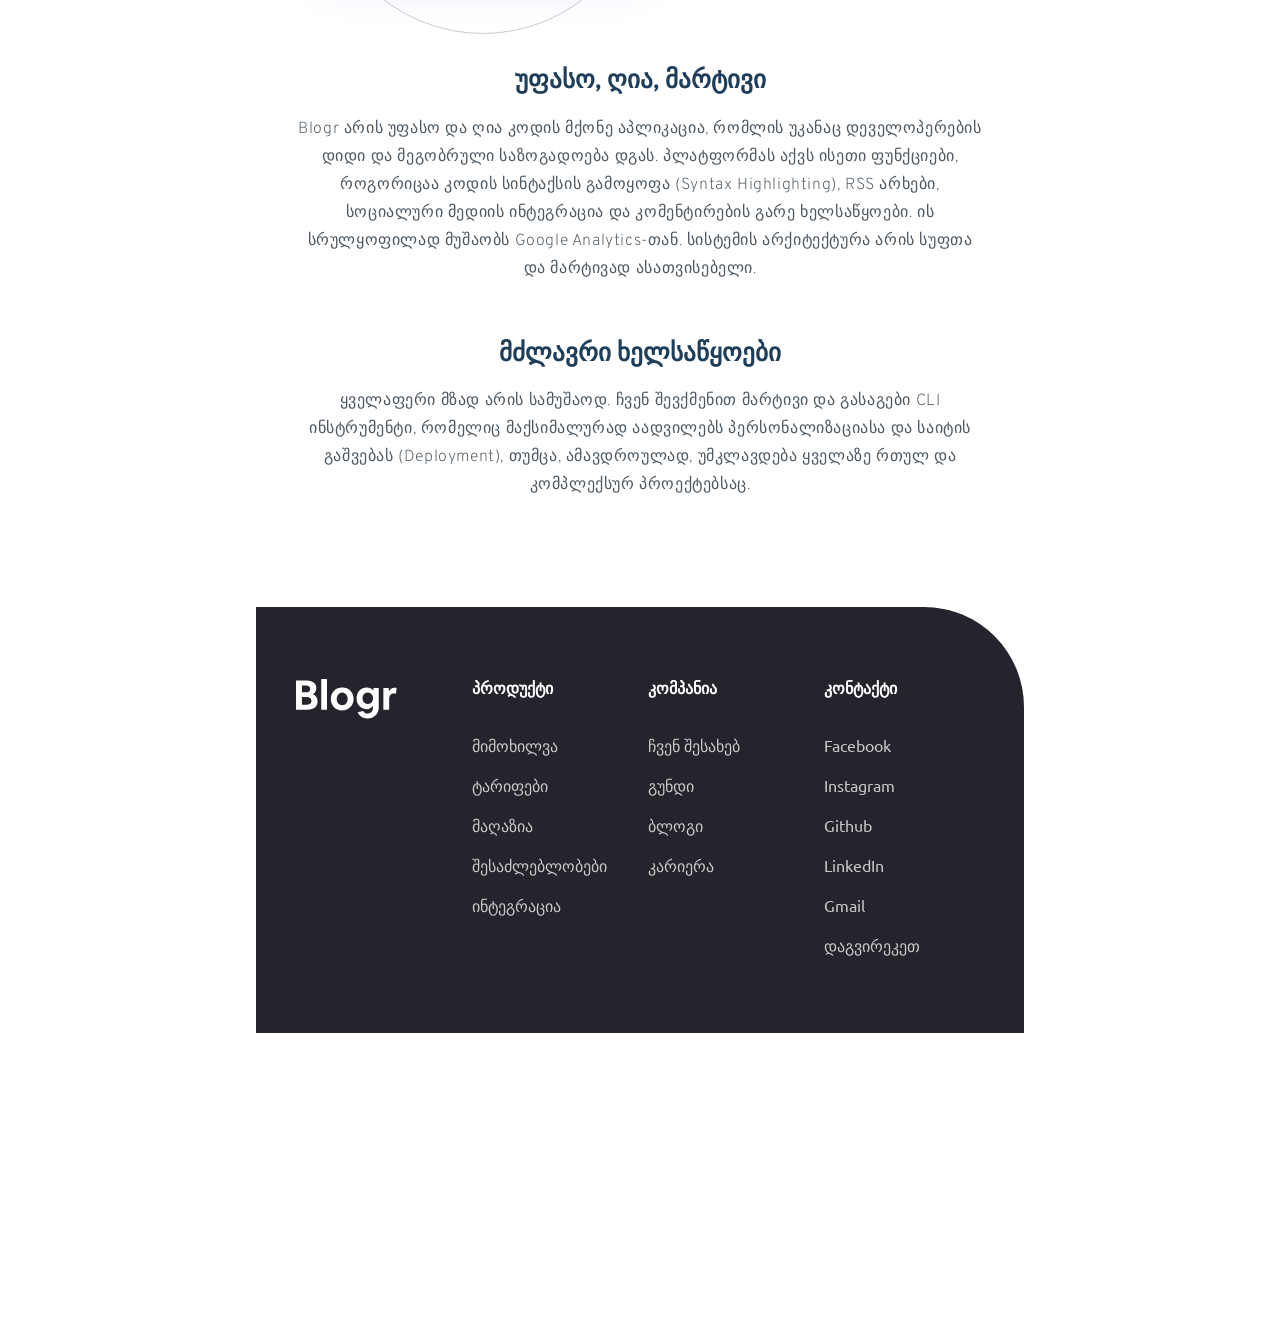
==== commit da1985dc: "check" ====
--- a/index-ka.html
+++ b/index-ka.html
@@ -22,7 +22,7 @@
 <body>
     <div class="burger-menu" id="burger-menu">
         <div class="burger-details">
-            <details>
+            <details name="close">
                 <summary>პროდუქტი<img src="/assets/summary-icon.svg" alt="Arrow Icon For Summary"></summary>
                 <nav>
                     <ul>
@@ -34,7 +34,7 @@
                     </ul>
                 </nav>
             </details>
-            <details>
+            <details name="close">
                 <summary>კომპანია<img src="/assets/summary-icon.svg" alt="Arrow Icon For Summary"></summary>
                 <nav>
                     <ul>
@@ -47,7 +47,7 @@
                     </ul>
                 </nav>
             </details>
-            <details>
+            <details name ="close"> 
                 <summary>კონტაქტი<img src="/assets/summary-icon.svg" alt="Arrow Icon For Summary"></summary>
                 <nav>
                     <ul>
@@ -80,7 +80,7 @@
 
             <div class="header-links">
 
-                <details>
+                <details name="close">
                     <summary>პროდუქტი<img src="/assets/header-summary-icon.svg" alt="Header Summary Icon"></summary>
                     <nav>
                         <ul>
@@ -92,7 +92,7 @@
                         </ul>
                     </nav>
                 </details>
-                <details>
+                <details name="close">
                     <summary>კომპანია<img src="/assets/header-summary-icon.svg" alt="Header Summary Icon"></summary>
                     <nav>
                         <ul>
@@ -105,7 +105,7 @@
                         </ul>
                     </nav>
                 </details>
-                <details>
+                <details name="close">
                     <summary>კონტაქტი<img src="/assets/header-summary-icon.svg" alt="Header Summary Icon"></summary>
                     <nav>
                         <ul>
--- a/css/mobile.css
+++ b/css/mobile.css
@@ -82,6 +82,7 @@
 }
 
 button {
+
     background: transparent;
     border: none;
     font-family: "Ubuntu", sans-serif;
@@ -90,12 +91,12 @@
     font-weight: 700;
     color: var(--button-font-color);
     cursor: pointer;
+      -webkit-tap-highlight-color: transparent;
 
 
 }
 
 .header-txt {
-    /* border: 1px solid red; */
     display: grid;
     gap: 24px;
     margin-top: 96px;
@@ -143,7 +144,6 @@
 }
 
 section {
-    /* border: 1px solid red; */
     max-width: 430px;
     margin: 100px auto 0 auto;
     display: flex;
@@ -161,7 +161,7 @@
 }
 
 article {
-    /* border: 1px solid green; */
+
     display: grid;
     gap: 56px;
 }
@@ -186,7 +186,7 @@
 }
 
 main {
-    /* border: 1px solid red; */
+    
     margin: 100px auto 0 auto;
     padding: 0 24px 103px 24px;
     background-image: url(/assets/main-bg-mob.svg);
@@ -236,7 +236,7 @@
     flex-direction: column;
     justify-content: center;
     align-items: center;
-    /* border: 1px solid red; */
+
 }
 
 .footer-nav img {
@@ -247,6 +247,7 @@
 a,
 summary {
     font-family: "Ubuntu", sans-serif;
+     -webkit-tap-highlight-color: transparent;
 
 }
 
@@ -313,7 +314,7 @@
 
 .burger-details,
 details {
-    /* border: 1px solid red; */
+   
     display: flex;
     flex-direction: column;
     gap: 32px;
--- a/css/desktop.css
+++ b/css/desktop.css
@@ -46,7 +46,7 @@
         height: 882px;
         order: 2;
         justify-self: end;
-        /* border: 1px solid green; */
+      
 
     }
 
@@ -90,8 +90,8 @@
     .section-2 {
         padding-right: 5%;
         column-gap: 35px;
-        /* border: 1px solid red; */
-        /* padding: 0; */
+    
+        
     }
 
     .figure-2 {
@@ -136,7 +136,7 @@
     }
 
     .header-nav {
-        border: 1px solid green;
+
         justify-content: unset;
         height: 48px;
         position: relative;
@@ -149,7 +149,8 @@
     }
 
     .header-links {
-        border: 1px solid red;
+
+        
         display: flex;
         gap: 64px;
         margin-left: 64px;
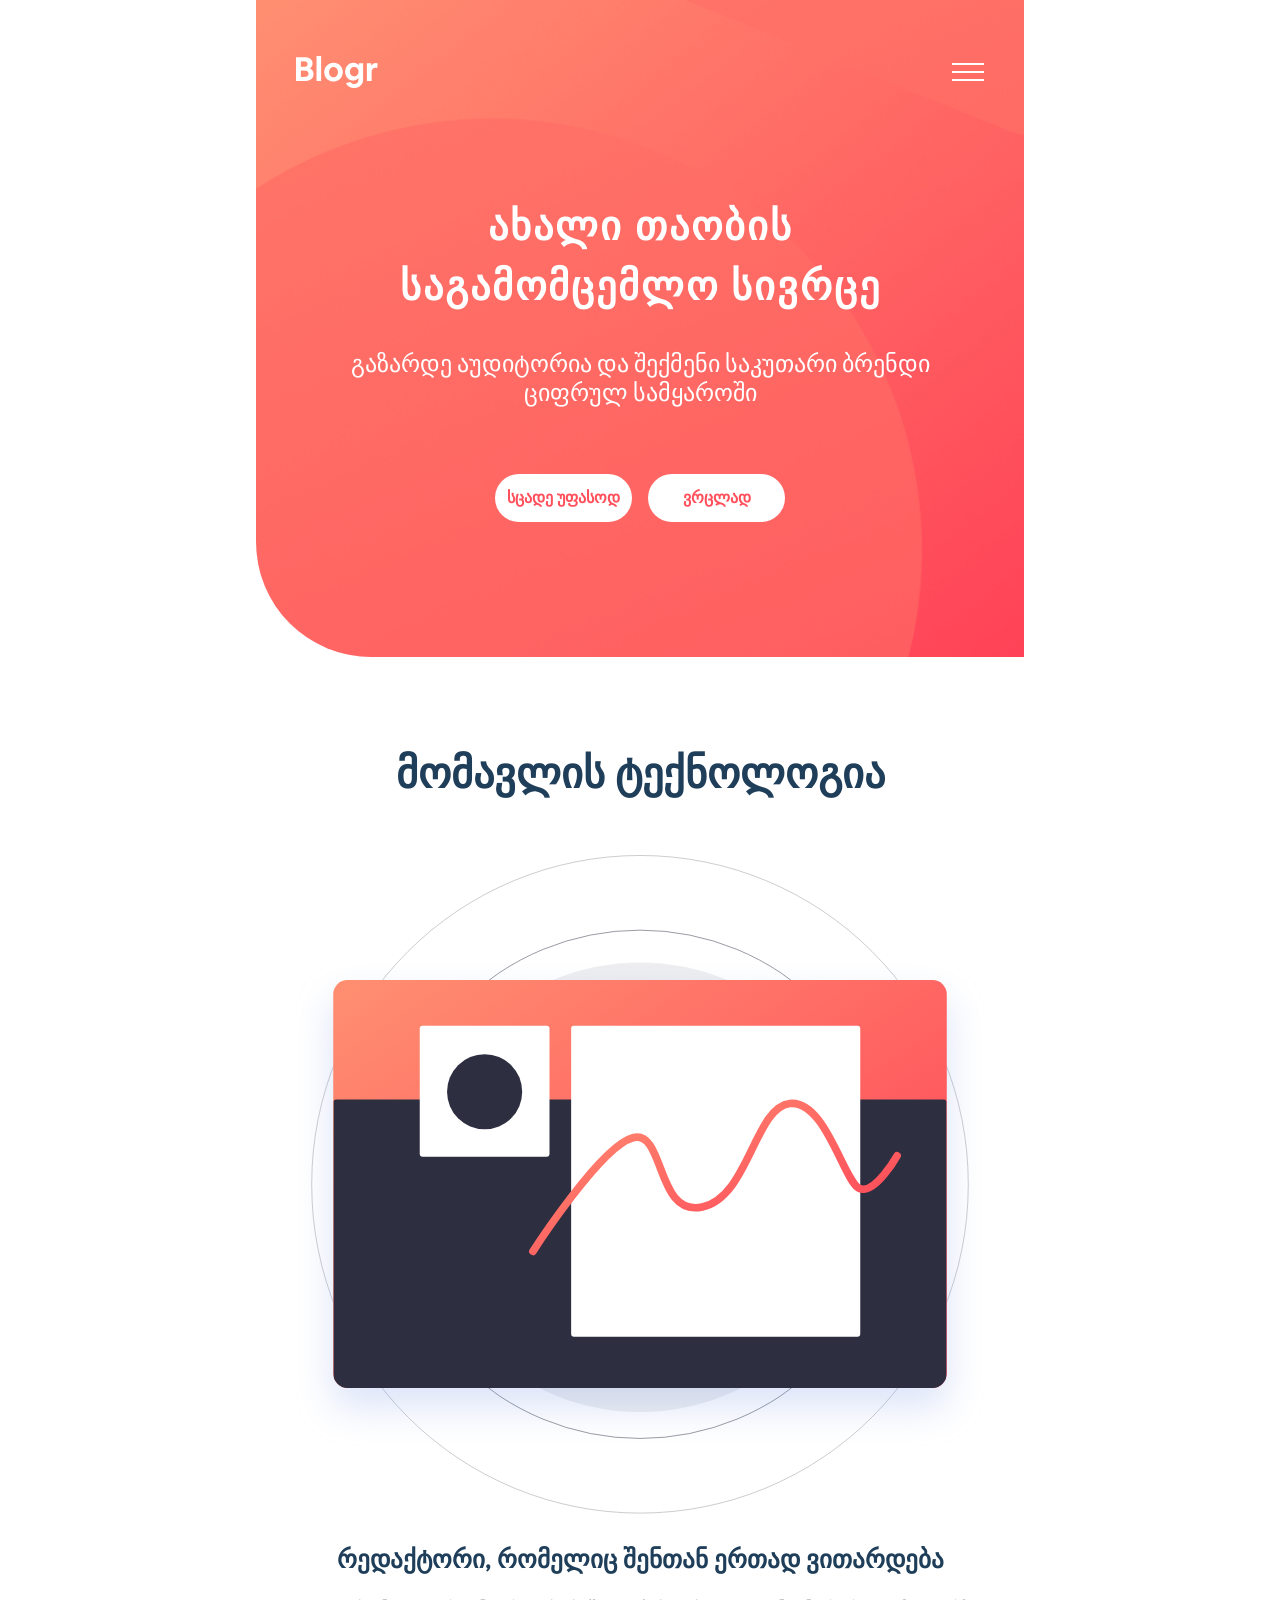
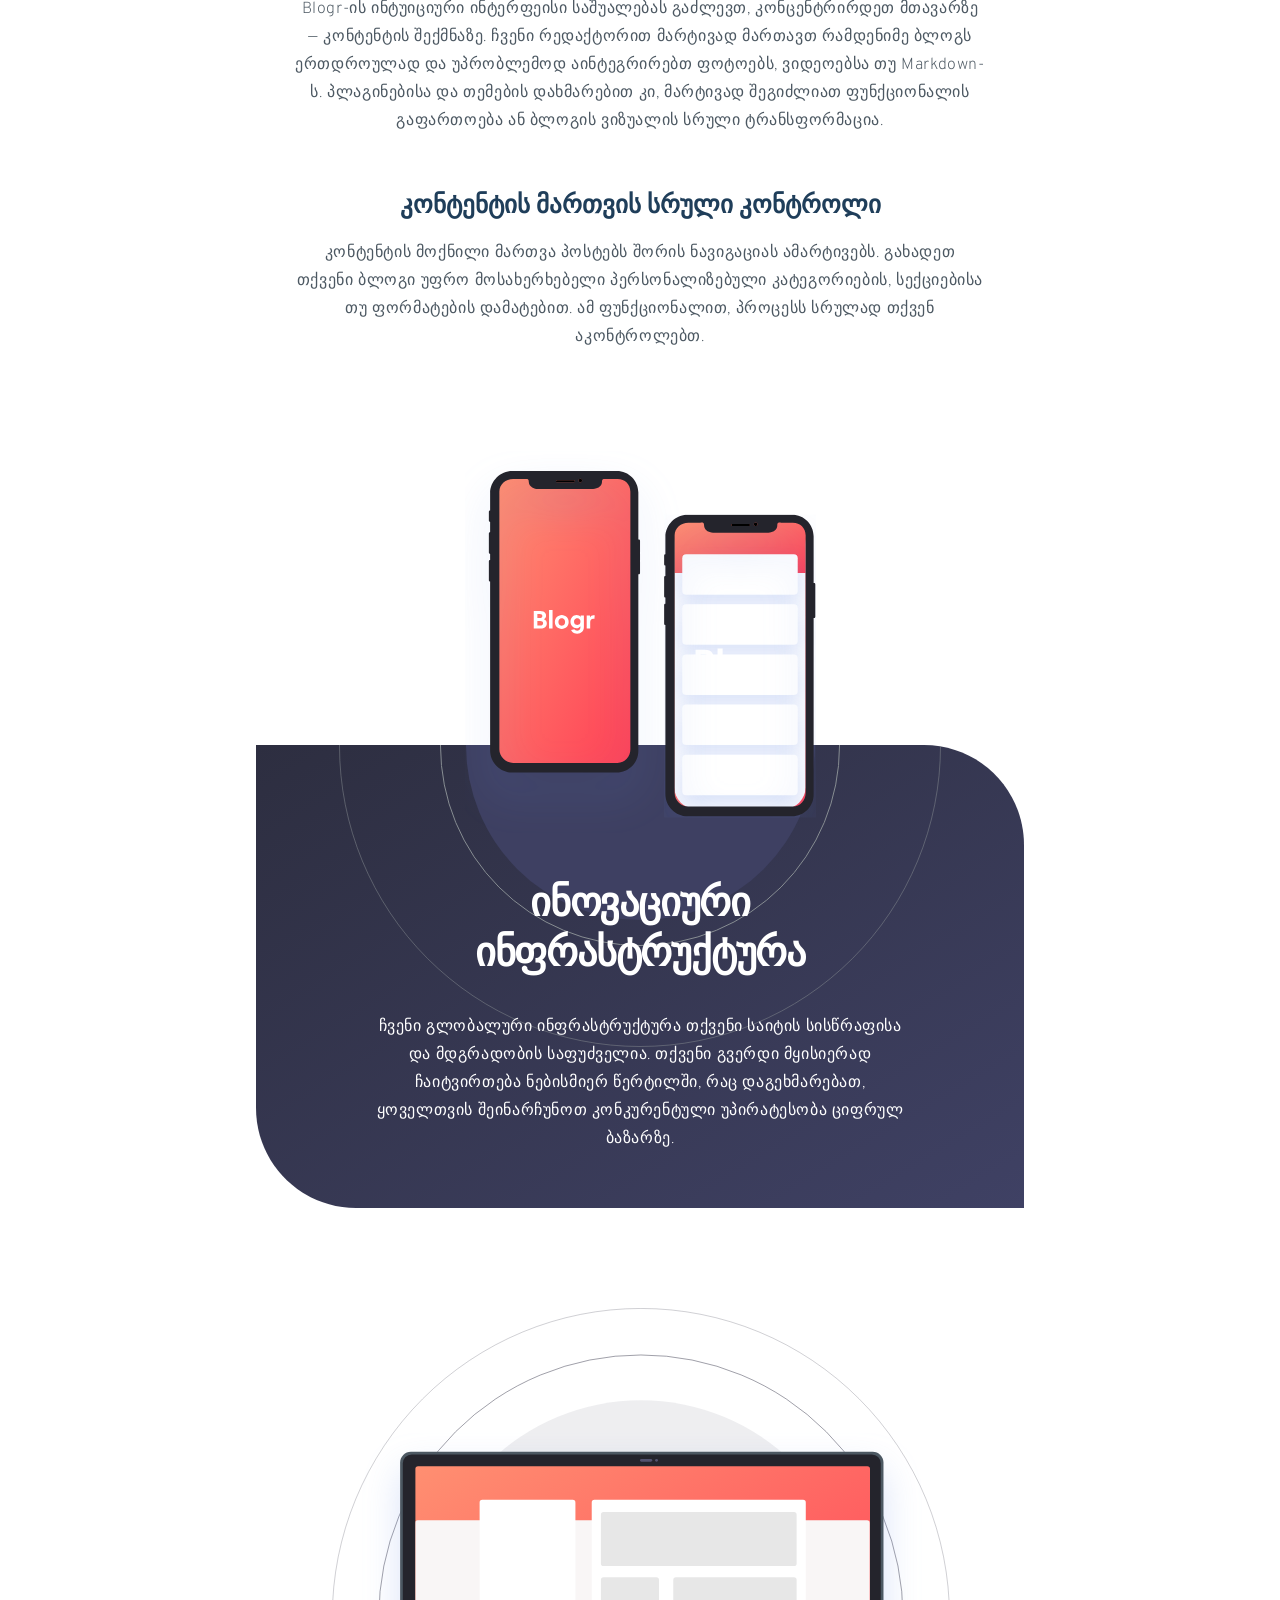
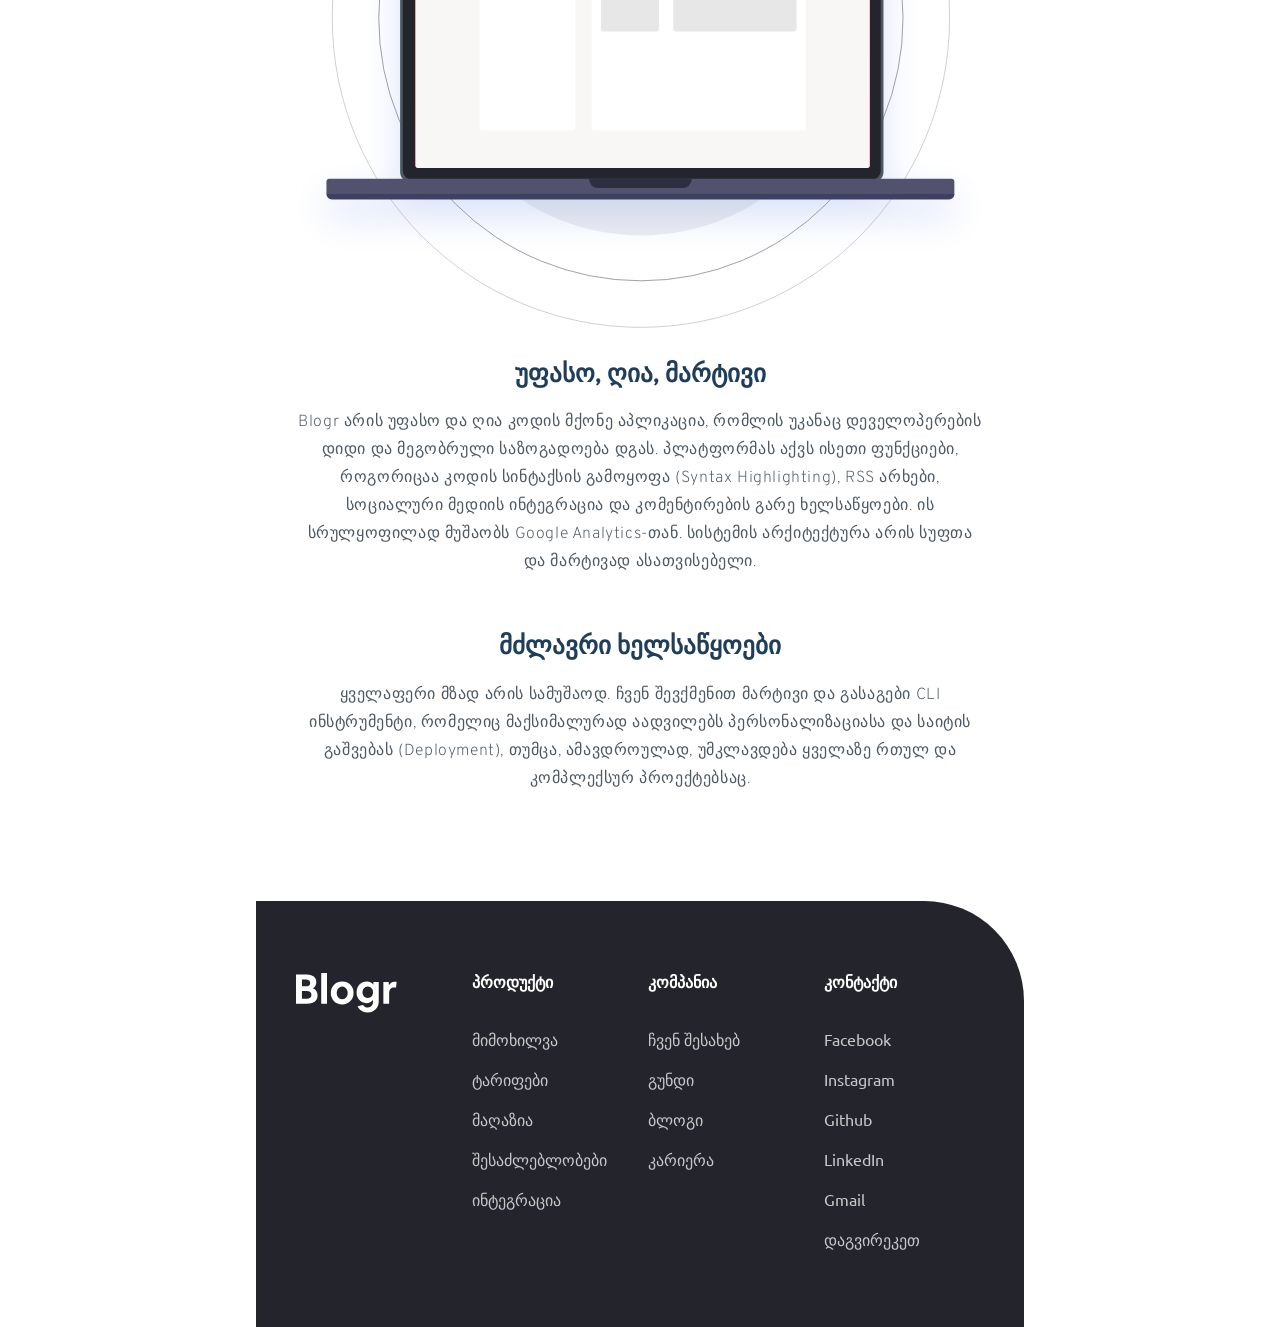
==== commit fe98c7e6: "check" ====
--- a/index-ka.html
+++ b/index-ka.html
@@ -73,6 +73,7 @@
             <button>შესვლა</button>
             <button>რეგისტრაცია</button>
         </form>
+   <a href="index.html" target="_self" class="lang"> <img src="./assets/uk.png" alt="Flag Of U.K."></a>
     </div>
     <header>
         <div class="header-nav">
--- a/css/mobile.css
+++ b/css/mobile.css
@@ -408,6 +408,11 @@
     transform: rotate(180deg);
     transition: transform 0.3s ease-in-out;
 }
+.lang{
+   position: absolute;
+   left: 50%;
+   transform: translateX(-50%);
+}
 /*///////////////////////*/
 .header-links,.header-nav form{
     display: none;
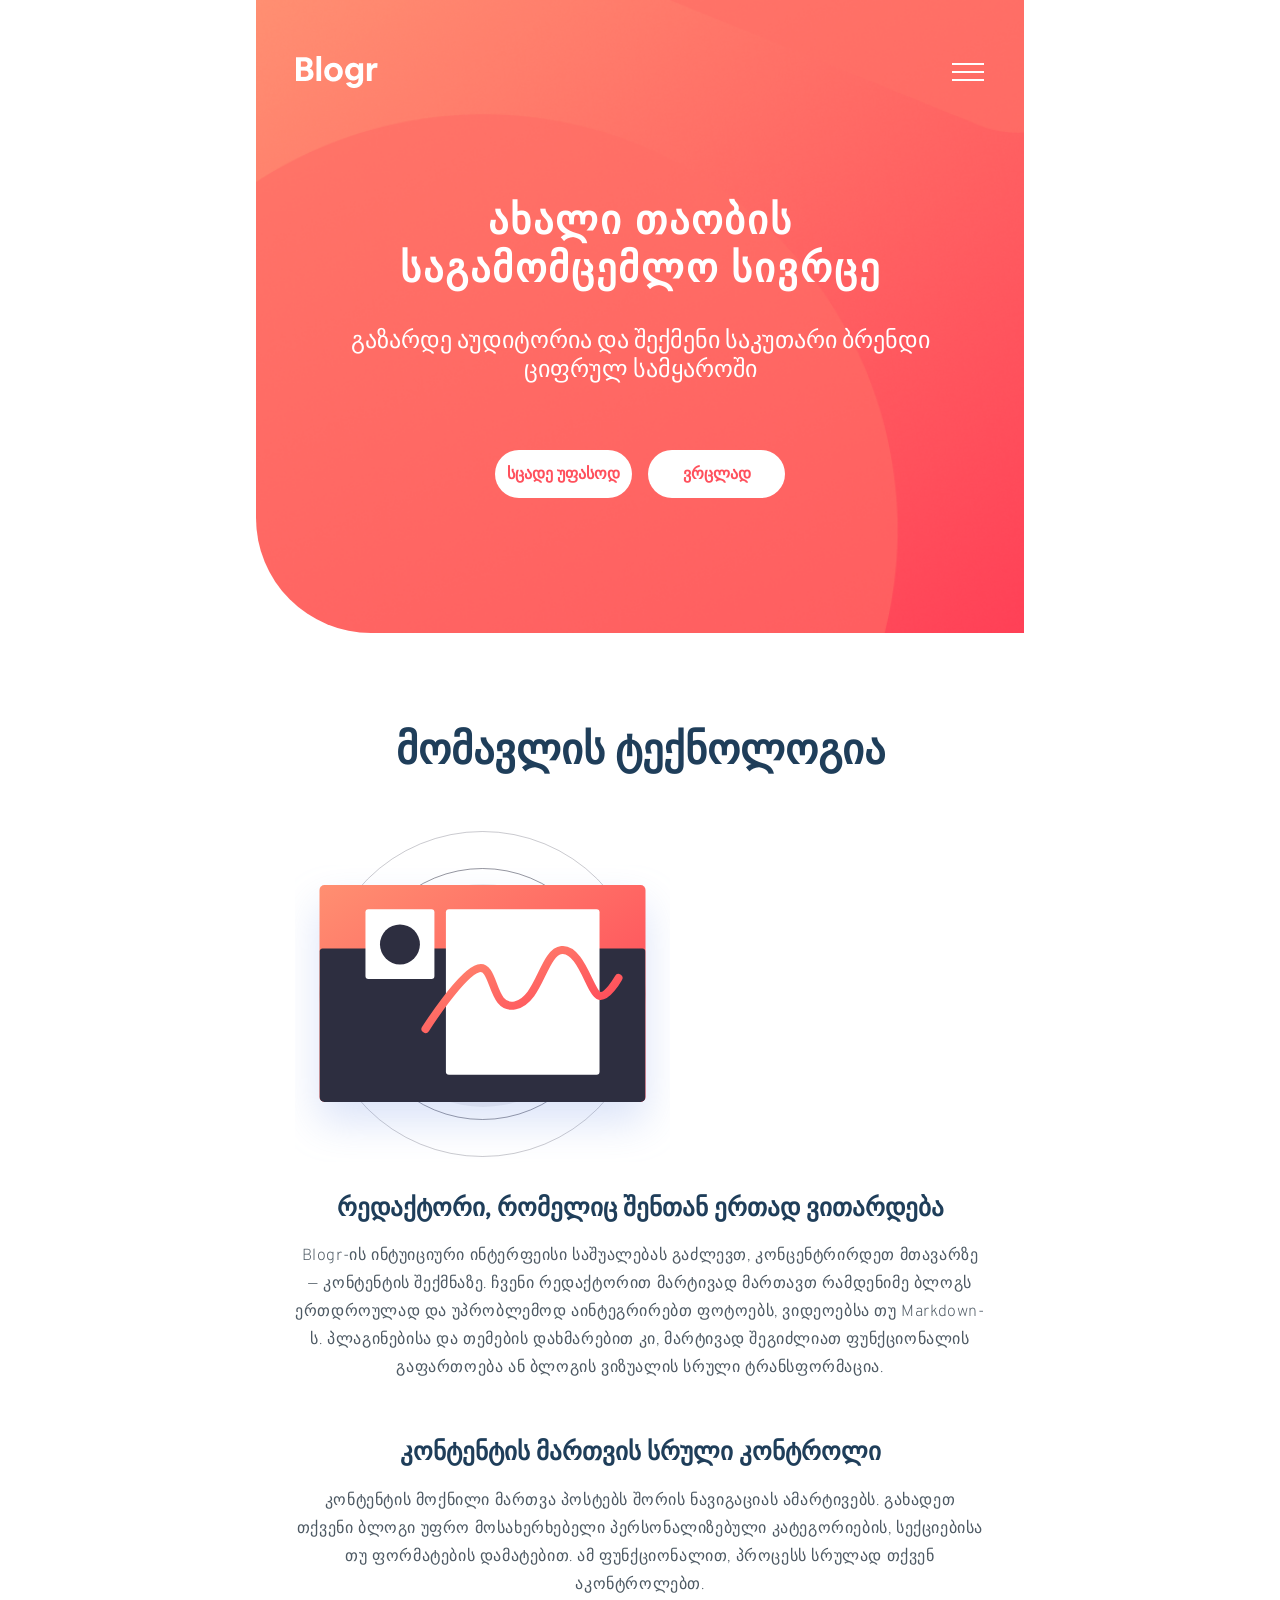
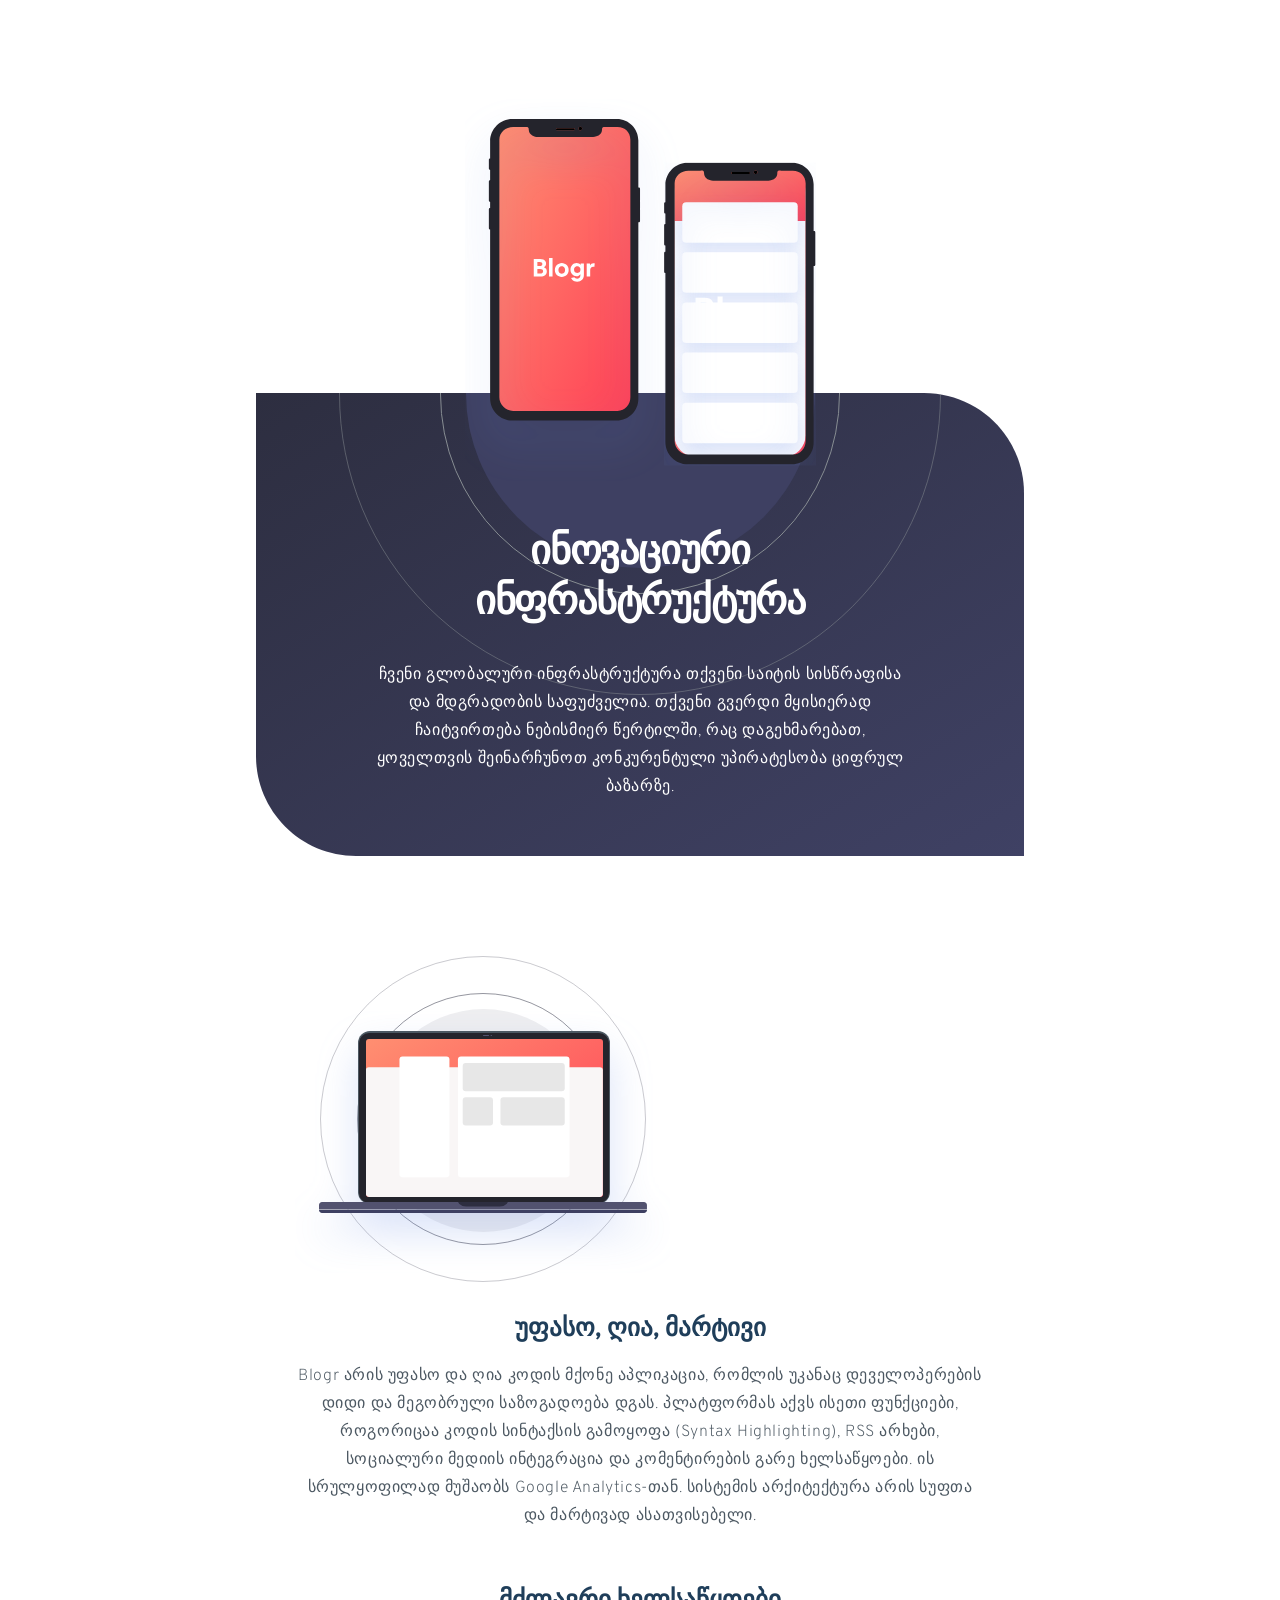
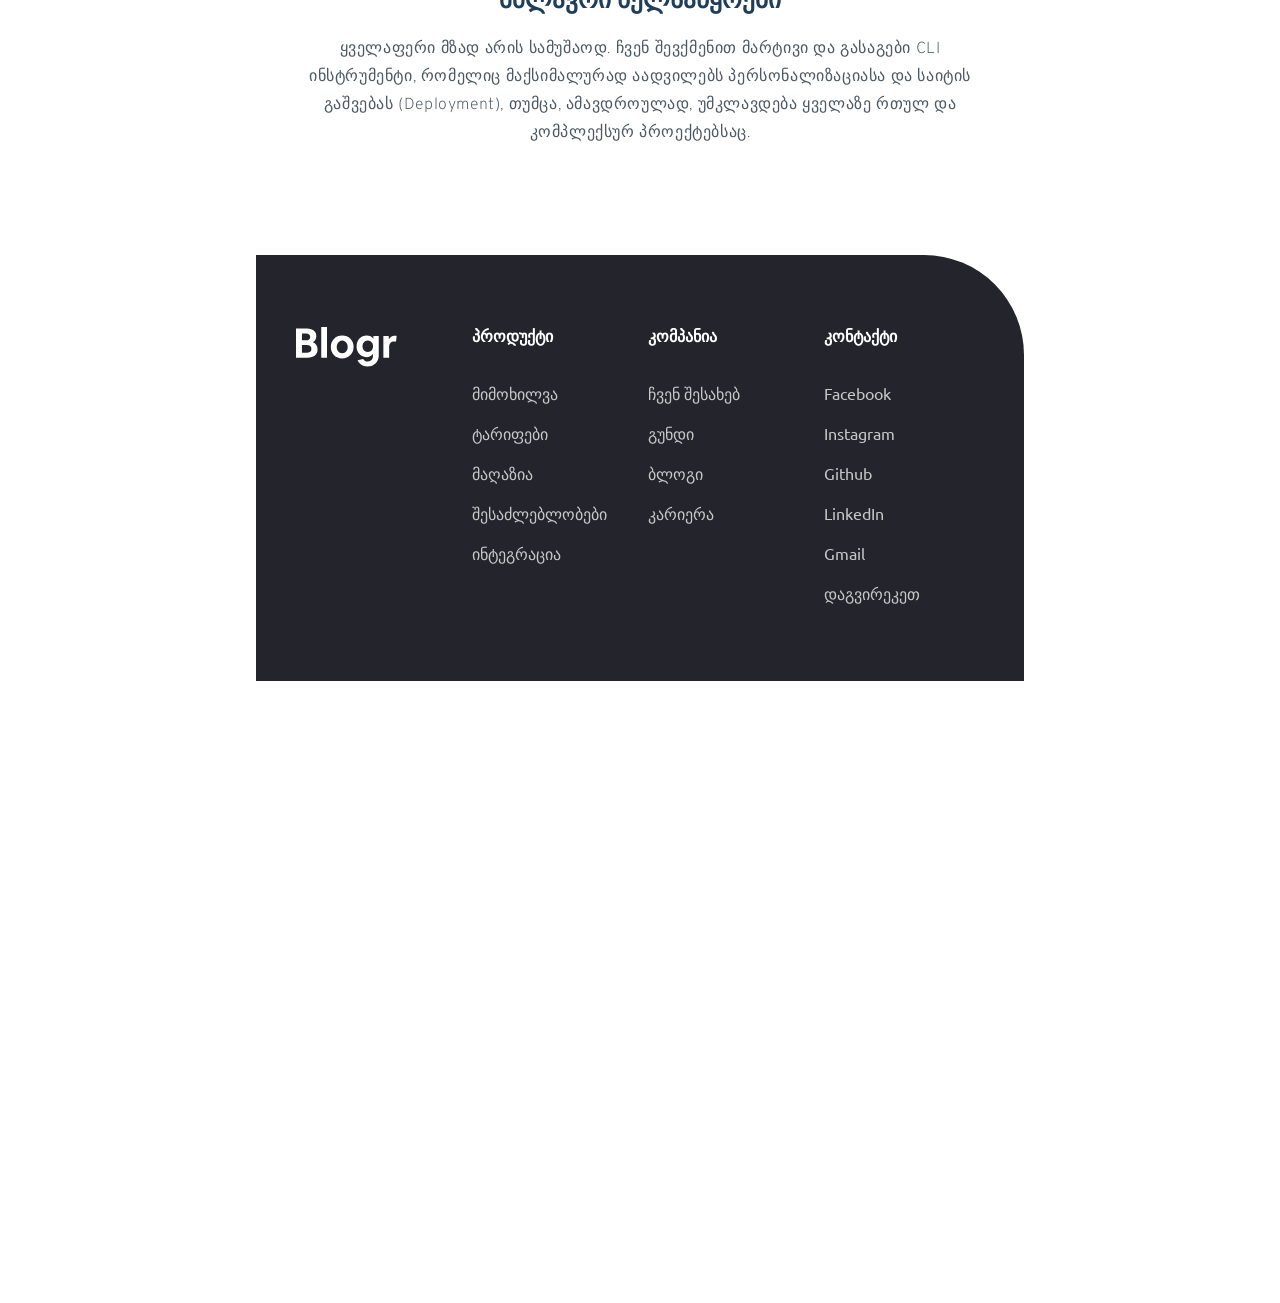
==== commit c5f598e8: "check" ====
--- a/index-ka.html
+++ b/index-ka.html
@@ -73,7 +73,7 @@
             <button>შესვლა</button>
             <button>რეგისტრაცია</button>
         </form>
-   <a href="index.html" target="_self" class="lang"> <img src="./assets/uk.png" alt="Flag Of U.K."></a>
+   <!-- <a href="index.html" target="_self" class="lang"> <img src="./assets/uk.png" alt="Flag Of U.K."></a> -->
     </div>
     <header>
         <div class="header-nav">
@@ -139,7 +139,7 @@
 
             </form>
         </div>
-        <a href="index.html" target="_self"><img class="uk" src="/assets/uk.png" alt="Flag Of U.K."></a>
+        <a href="index.html" target="_self" class="lang"><img class="uk" src="/assets/uk.png" alt="Flag Of U.K."></a>
     </header>
 
 
--- a/css/mobile.css
+++ b/css/mobile.css
@@ -34,6 +34,7 @@
 }
 
 body {
+    width: 100vw;
     user-select: none;
     overflow-x: hidden;
     overflow-y: auto;
@@ -144,6 +145,7 @@
 }
 
 section {
+    width: 100%;
     max-width: 430px;
     margin: 100px auto 0 auto;
     display: flex;
--- a/css/ka.css
+++ b/css/ka.css
@@ -1,7 +1,7 @@
 h1{
     font-size: 30px;
     letter-spacing: 2px;
-    line-height: 150%;
+    line-height: 120%;
 }
 figcaption{
     font-size: 25px;
@@ -11,12 +11,20 @@
     line-height: 130%;
 }
 
+*{
+    margin: 0;
+    padding: 0;
+    box-sizing: border-box;
+}
 
 
 
 
-
-
+@media(max-width:360px){
+    h1{
+        font-size: 24px;
+    }
+}
 
 
 
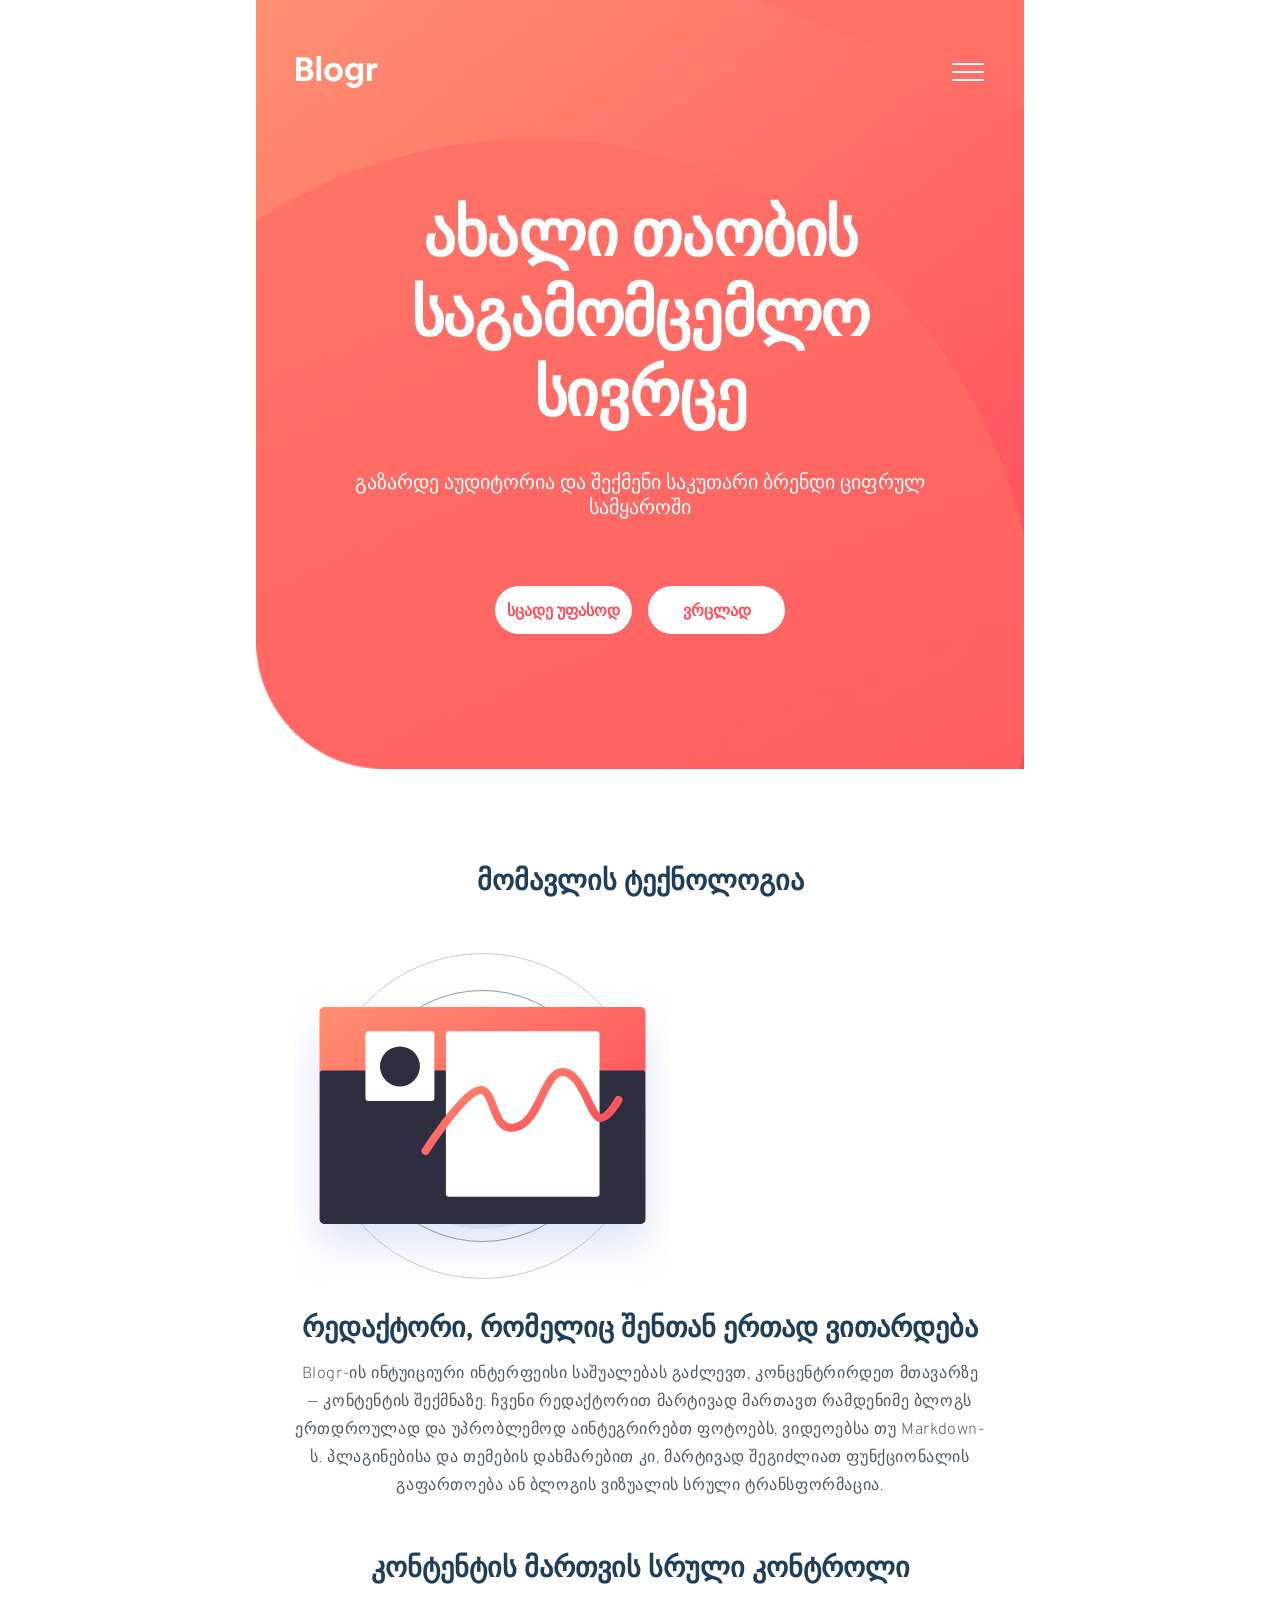
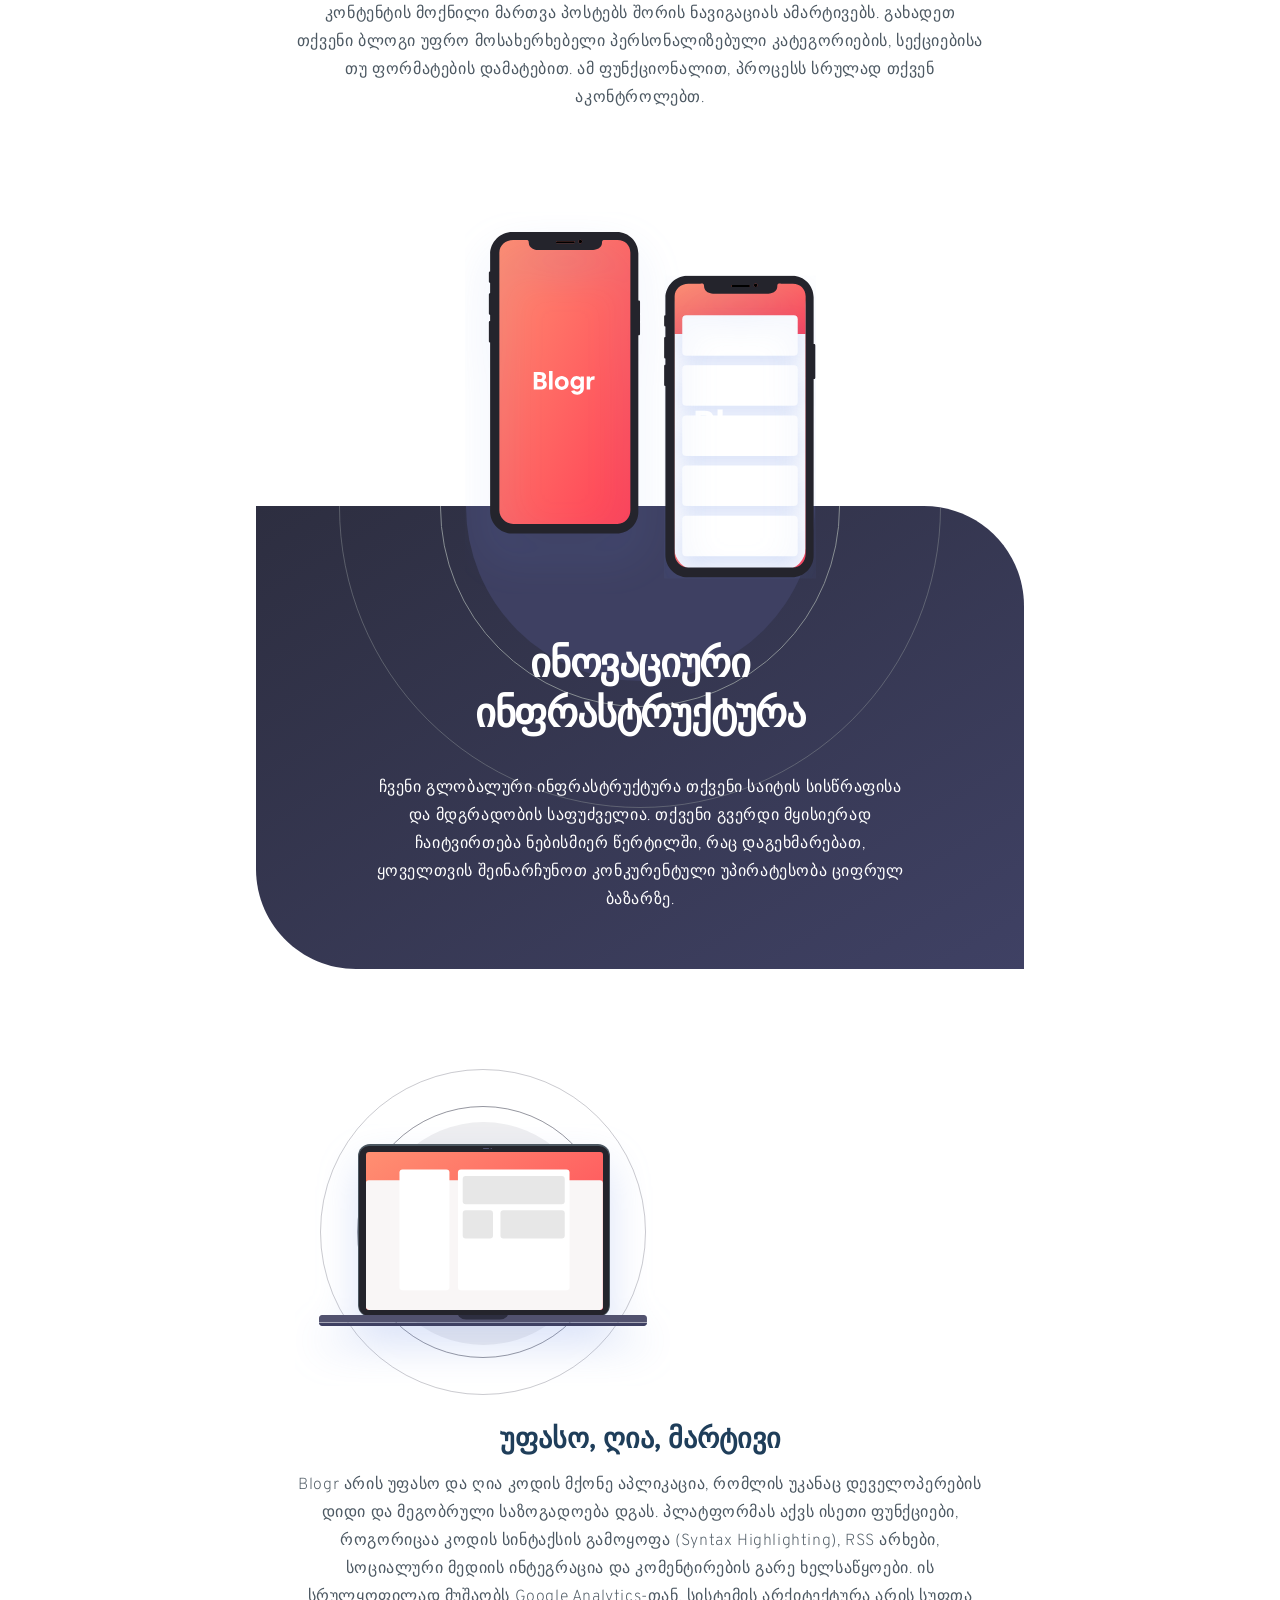
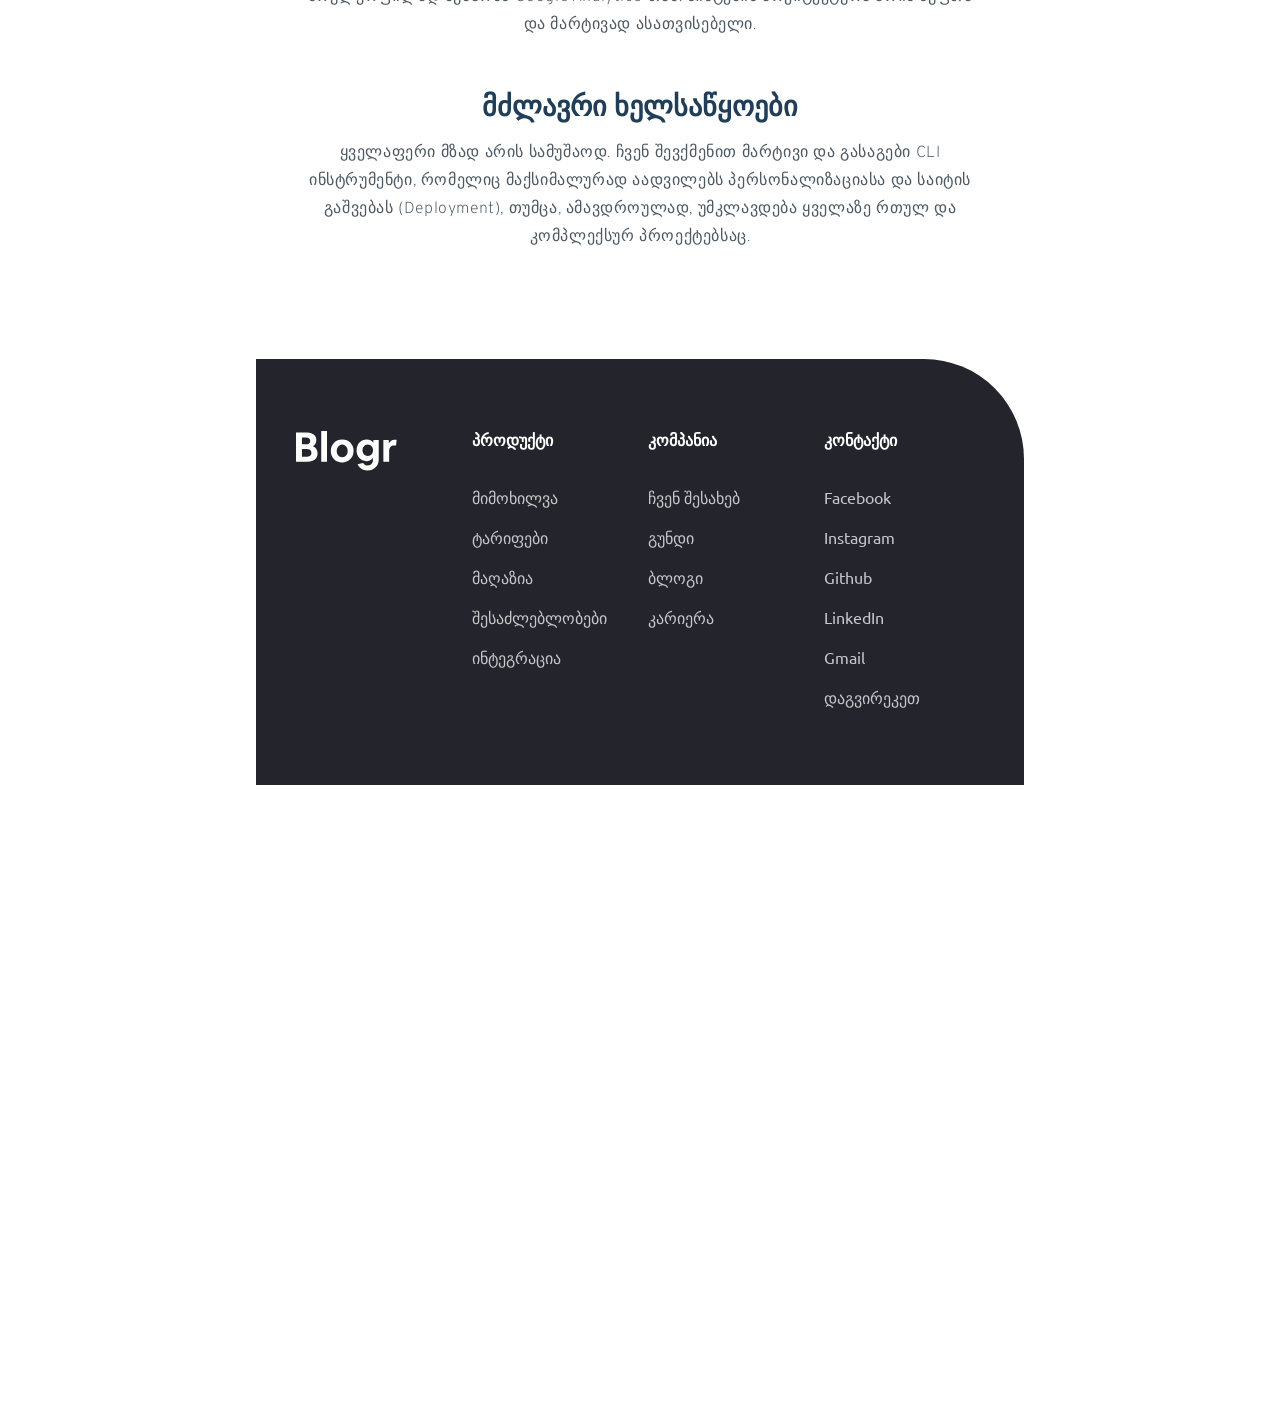
==== commit 6f8f2155: "check" ====
--- a/index-ka.html
+++ b/index-ka.html
@@ -73,7 +73,7 @@
             <button>შესვლა</button>
             <button>რეგისტრაცია</button>
         </form>
-   <!-- <a href="index.html" target="_self" class="lang"> <img src="./assets/uk.png" alt="Flag Of U.K."></a> -->
+   <a href="index.html" target="_self" class="lang"> <img src="./assets/uk.png" alt="Flag Of U.K."></a>
     </div>
     <header>
         <div class="header-nav">
--- a/css/ka.css
+++ b/css/ka.css
@@ -1,4 +1,4 @@
-h1{
+/* h1{
     font-size: 30px;
     letter-spacing: 2px;
     line-height: 120%;
@@ -9,12 +9,6 @@
 h3{
     font-size: 25px;
     line-height: 130%;
-}
-
-*{
-    margin: 0;
-    padding: 0;
-    box-sizing: border-box;
 }
 
 
@@ -68,4 +62,4 @@
     h2{
         text-align: center;
     }
-}+} */
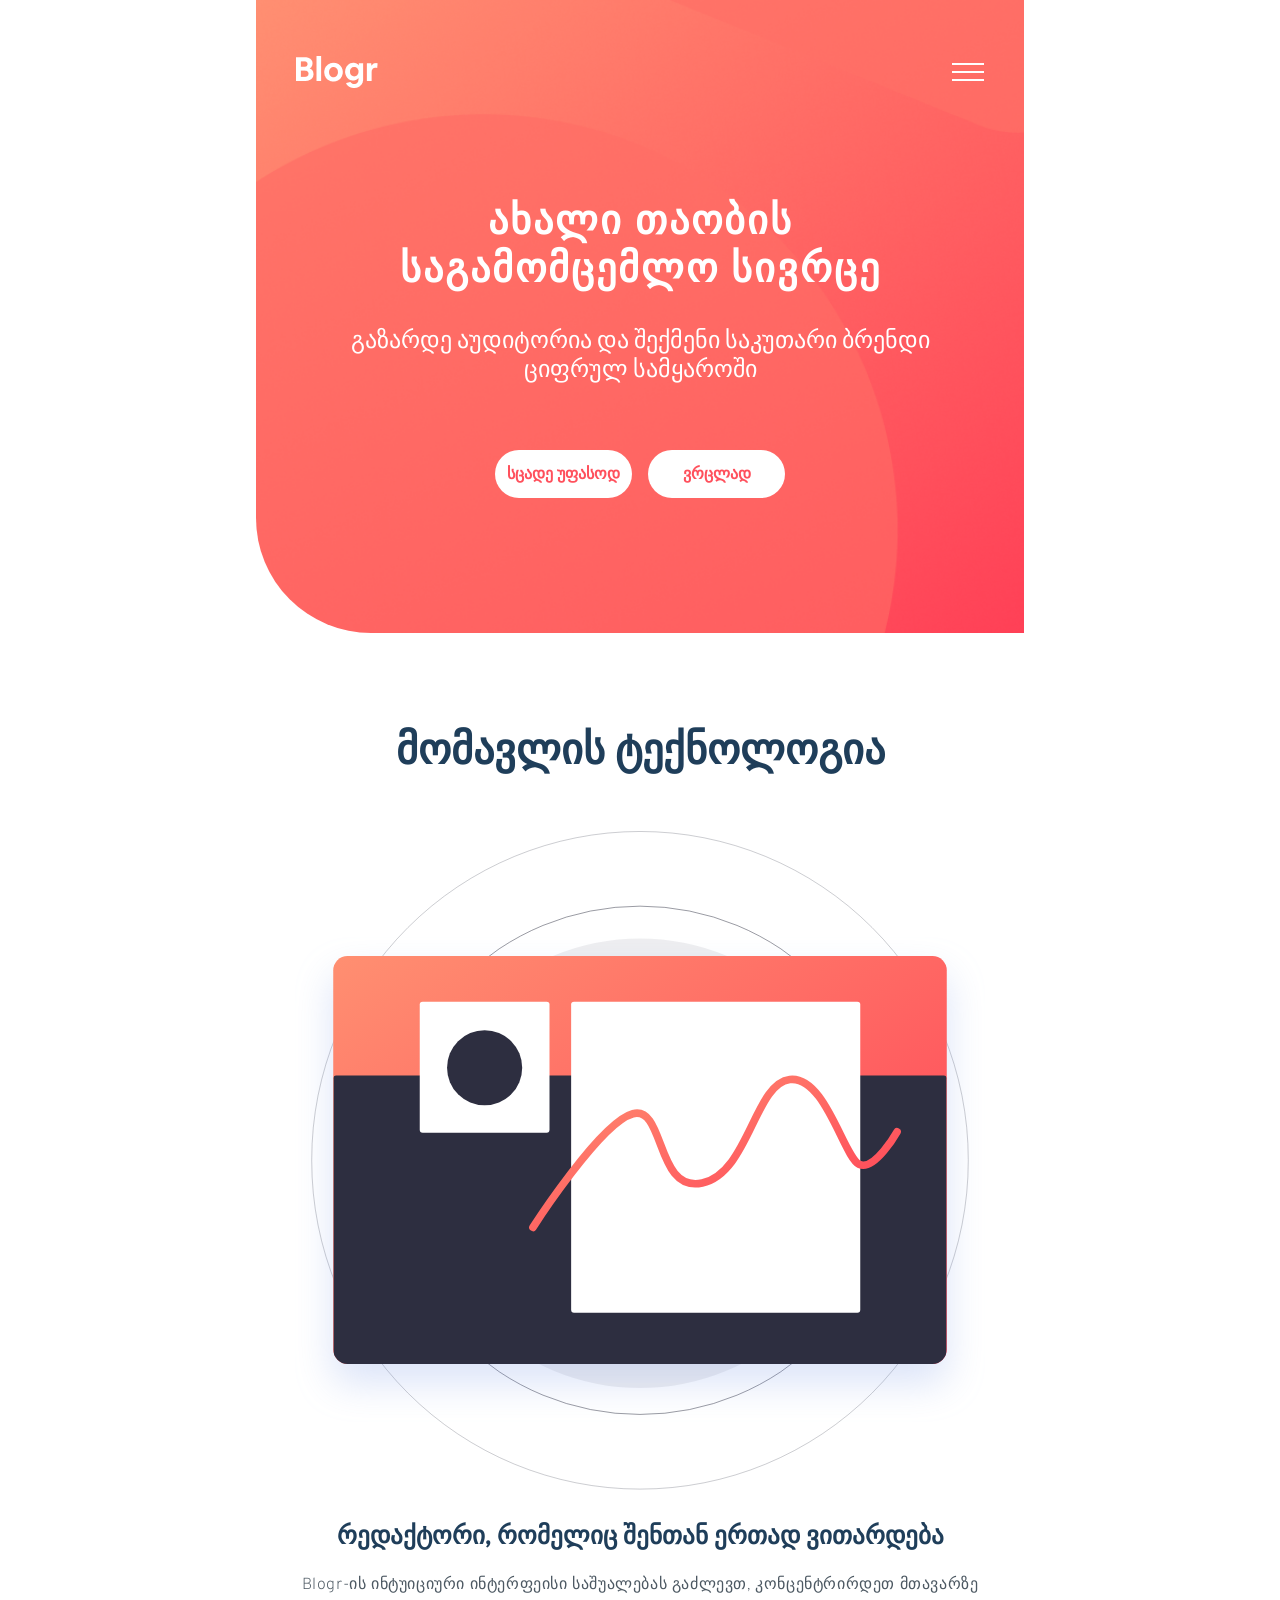
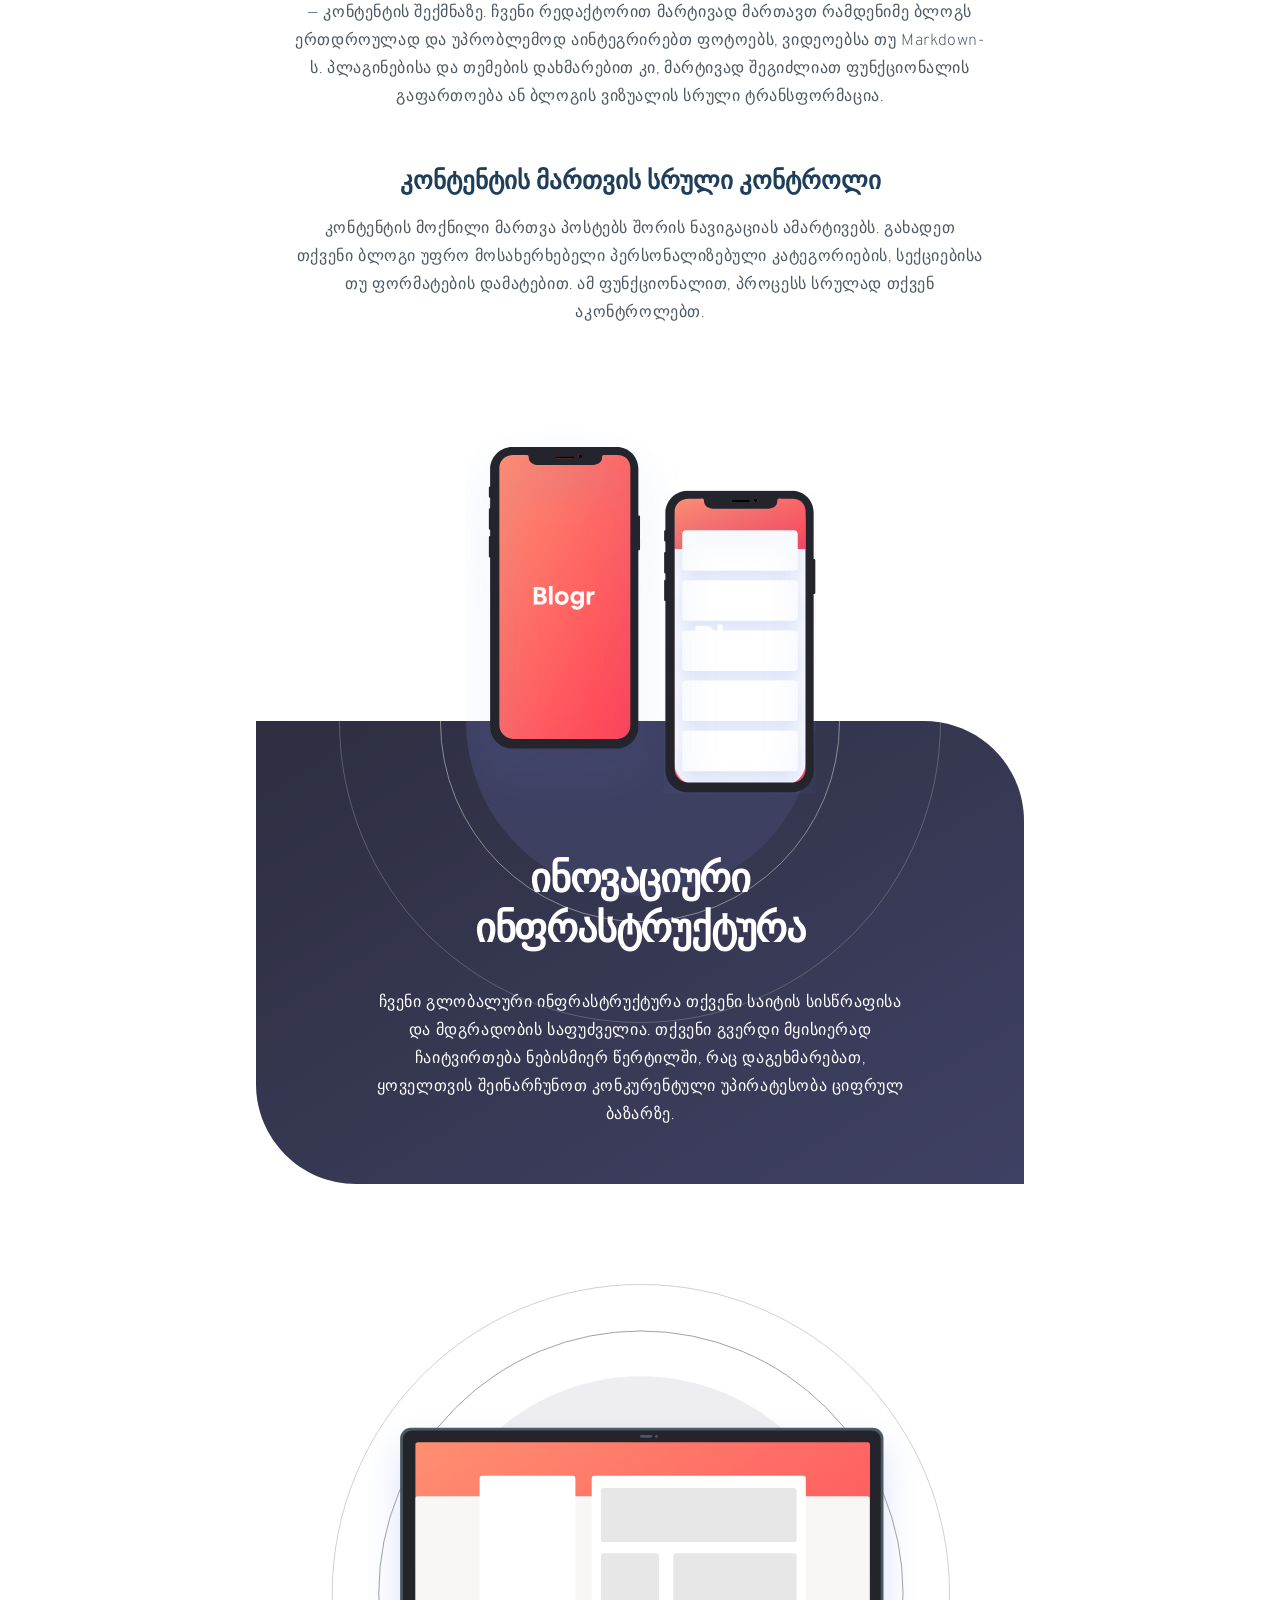
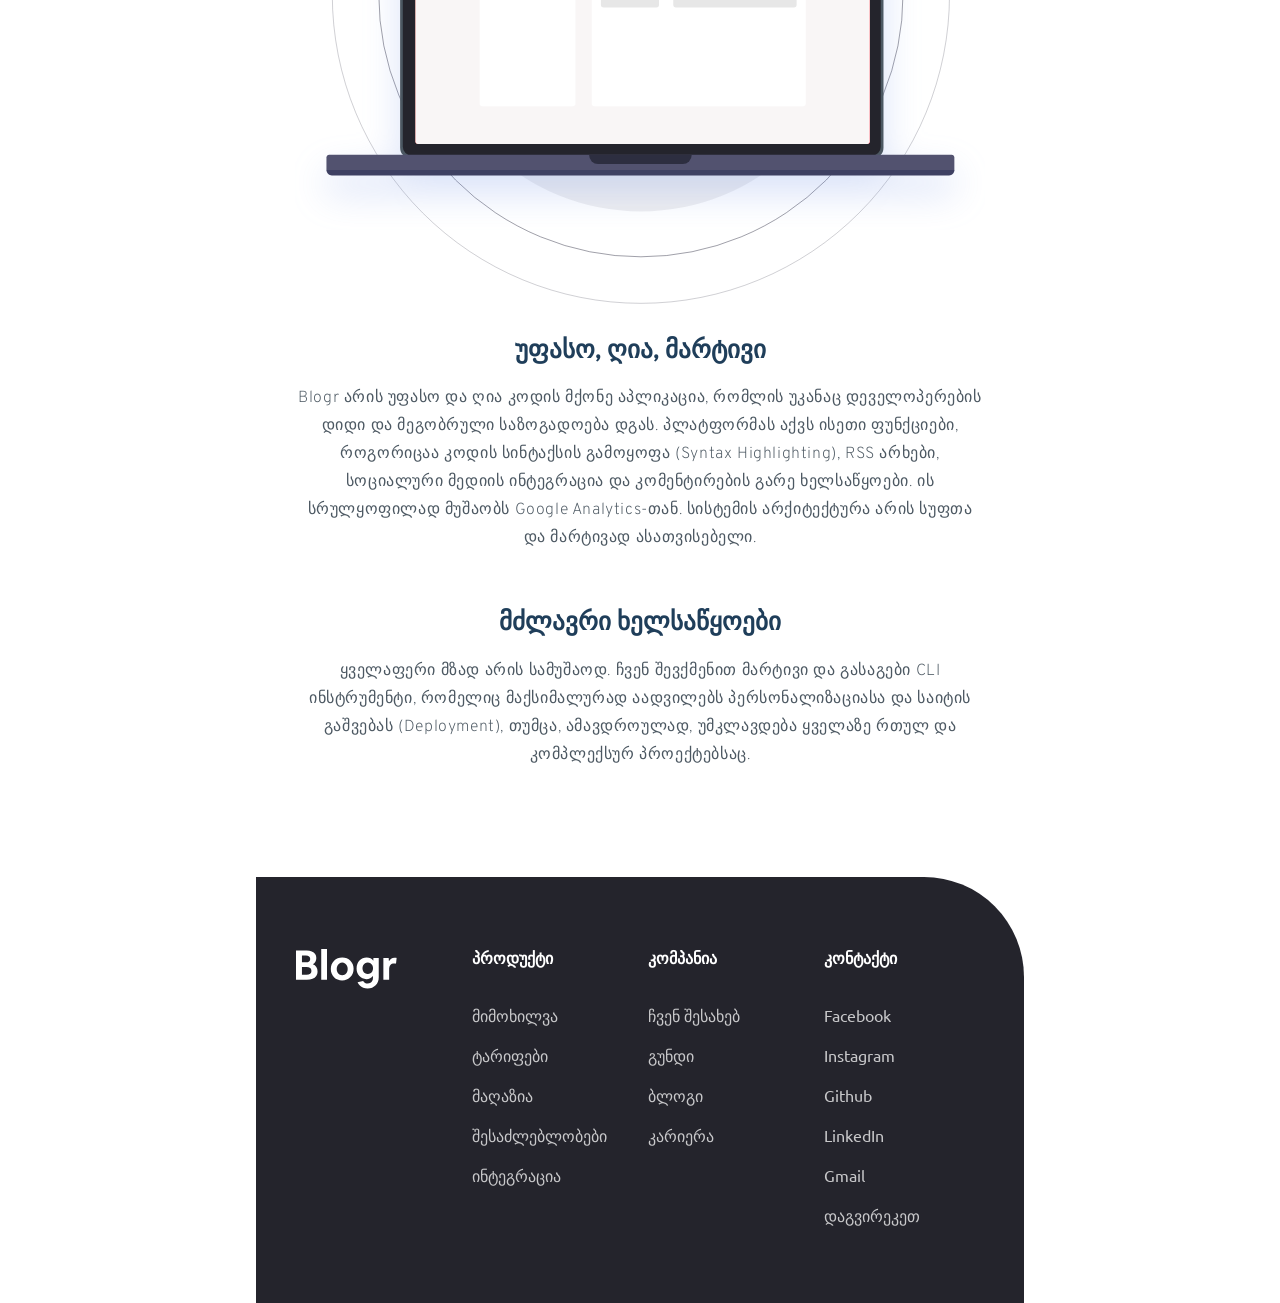
==== commit 589bf8bc: "check" ====
--- a/index-ka.html
+++ b/index-ka.html
@@ -139,7 +139,7 @@
 
             </form>
         </div>
-        <a href="index.html" target="_self" class="lang"><img class="uk" src="/assets/uk.png" alt="Flag Of U.K."></a>
+        <a href="index.html" target="_self" ><img class="uk" src="/assets/uk.png" alt="Flag Of U.K."></a>
     </header>
 
 
--- a/css/mobile.css
+++ b/css/mobile.css
@@ -34,7 +34,7 @@
 }
 
 body {
-    width: 100vw;
+   
     user-select: none;
     overflow-x: hidden;
     overflow-y: auto;
@@ -196,6 +196,7 @@
     background-size: cover;
     width: 100%;
     max-width: 430px;
+    overflow-x: hidden;
 }
 
 .main-txt {
--- a/css/ka.css
+++ b/css/ka.css
@@ -1,4 +1,4 @@
-/* h1{
+h1{
     font-size: 30px;
     letter-spacing: 2px;
     line-height: 120%;
@@ -14,9 +14,10 @@
 
 
 
-@media(max-width:360px){
-    h1{
-        font-size: 24px;
+@media(min-width:320px){
+
+    body{
+        overflow-x: hidden;
     }
 }
 
@@ -62,4 +63,4 @@
     h2{
         text-align: center;
     }
-} */+}
